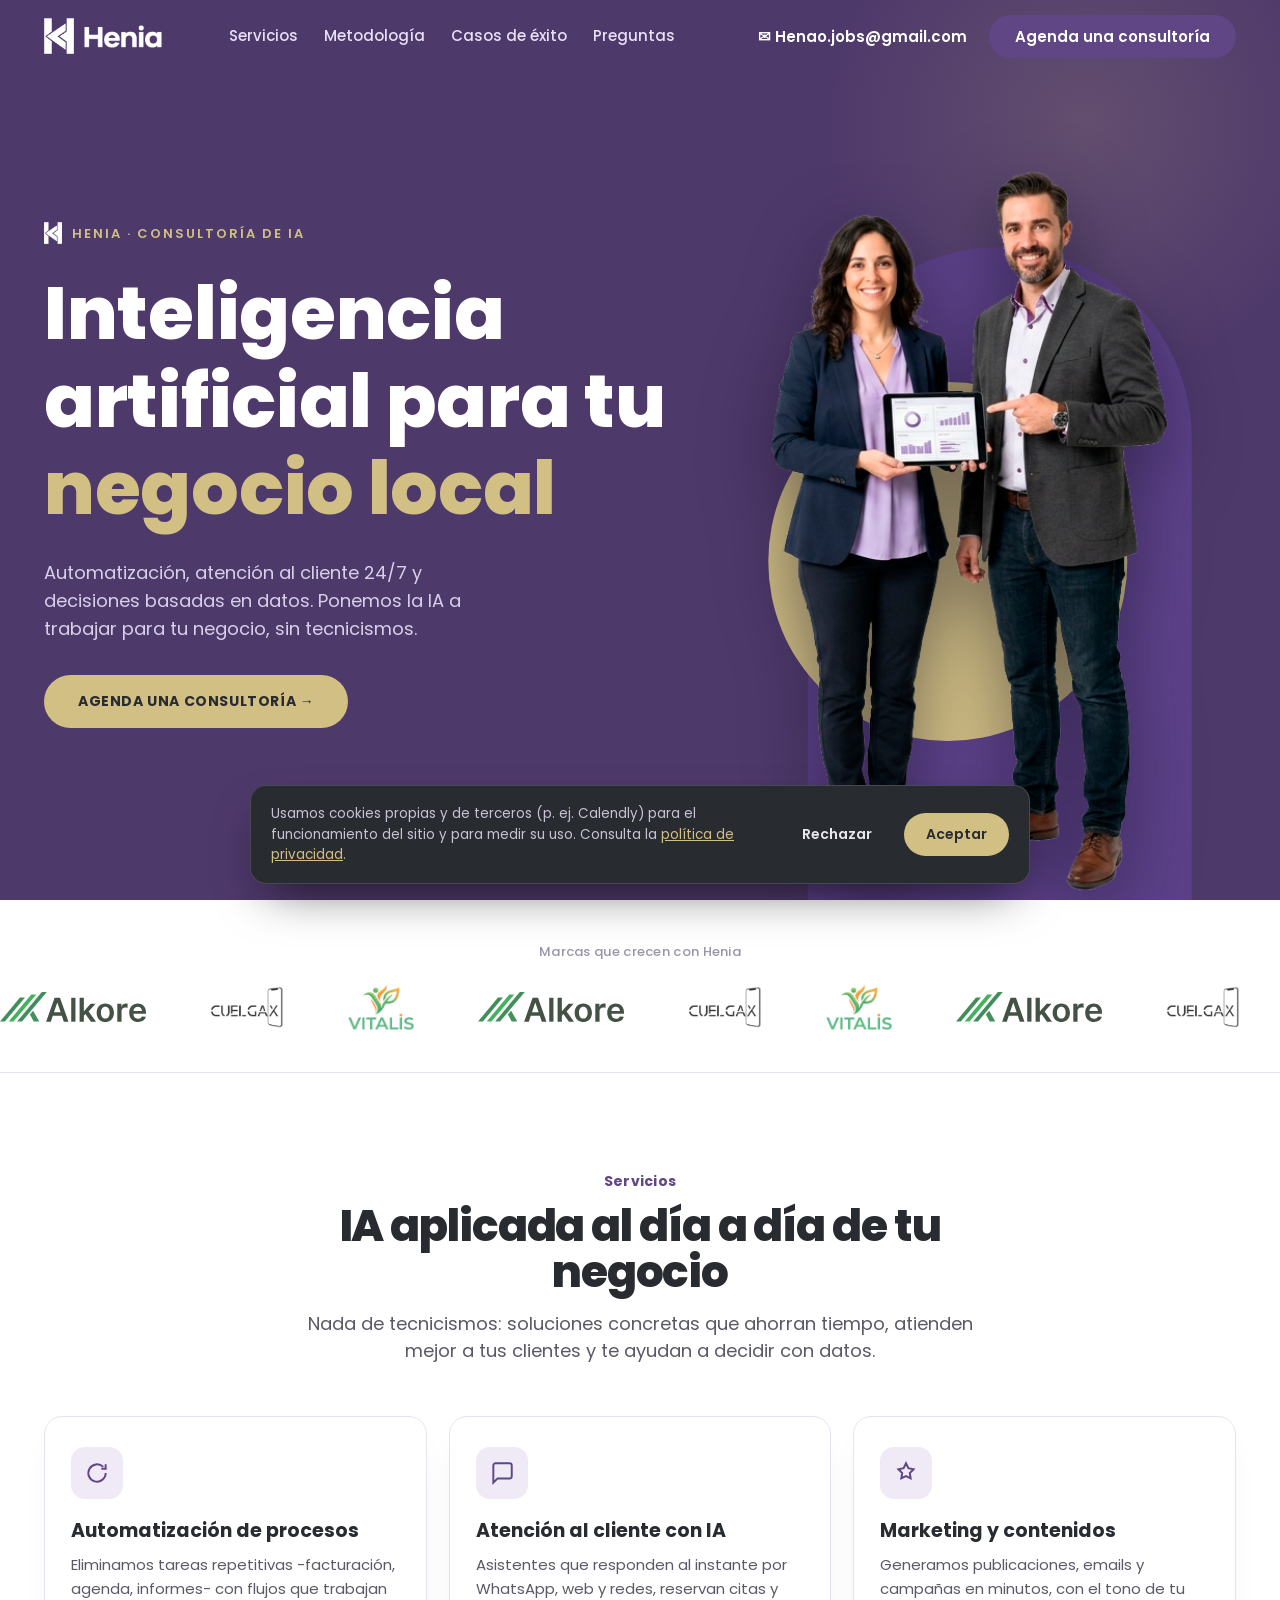
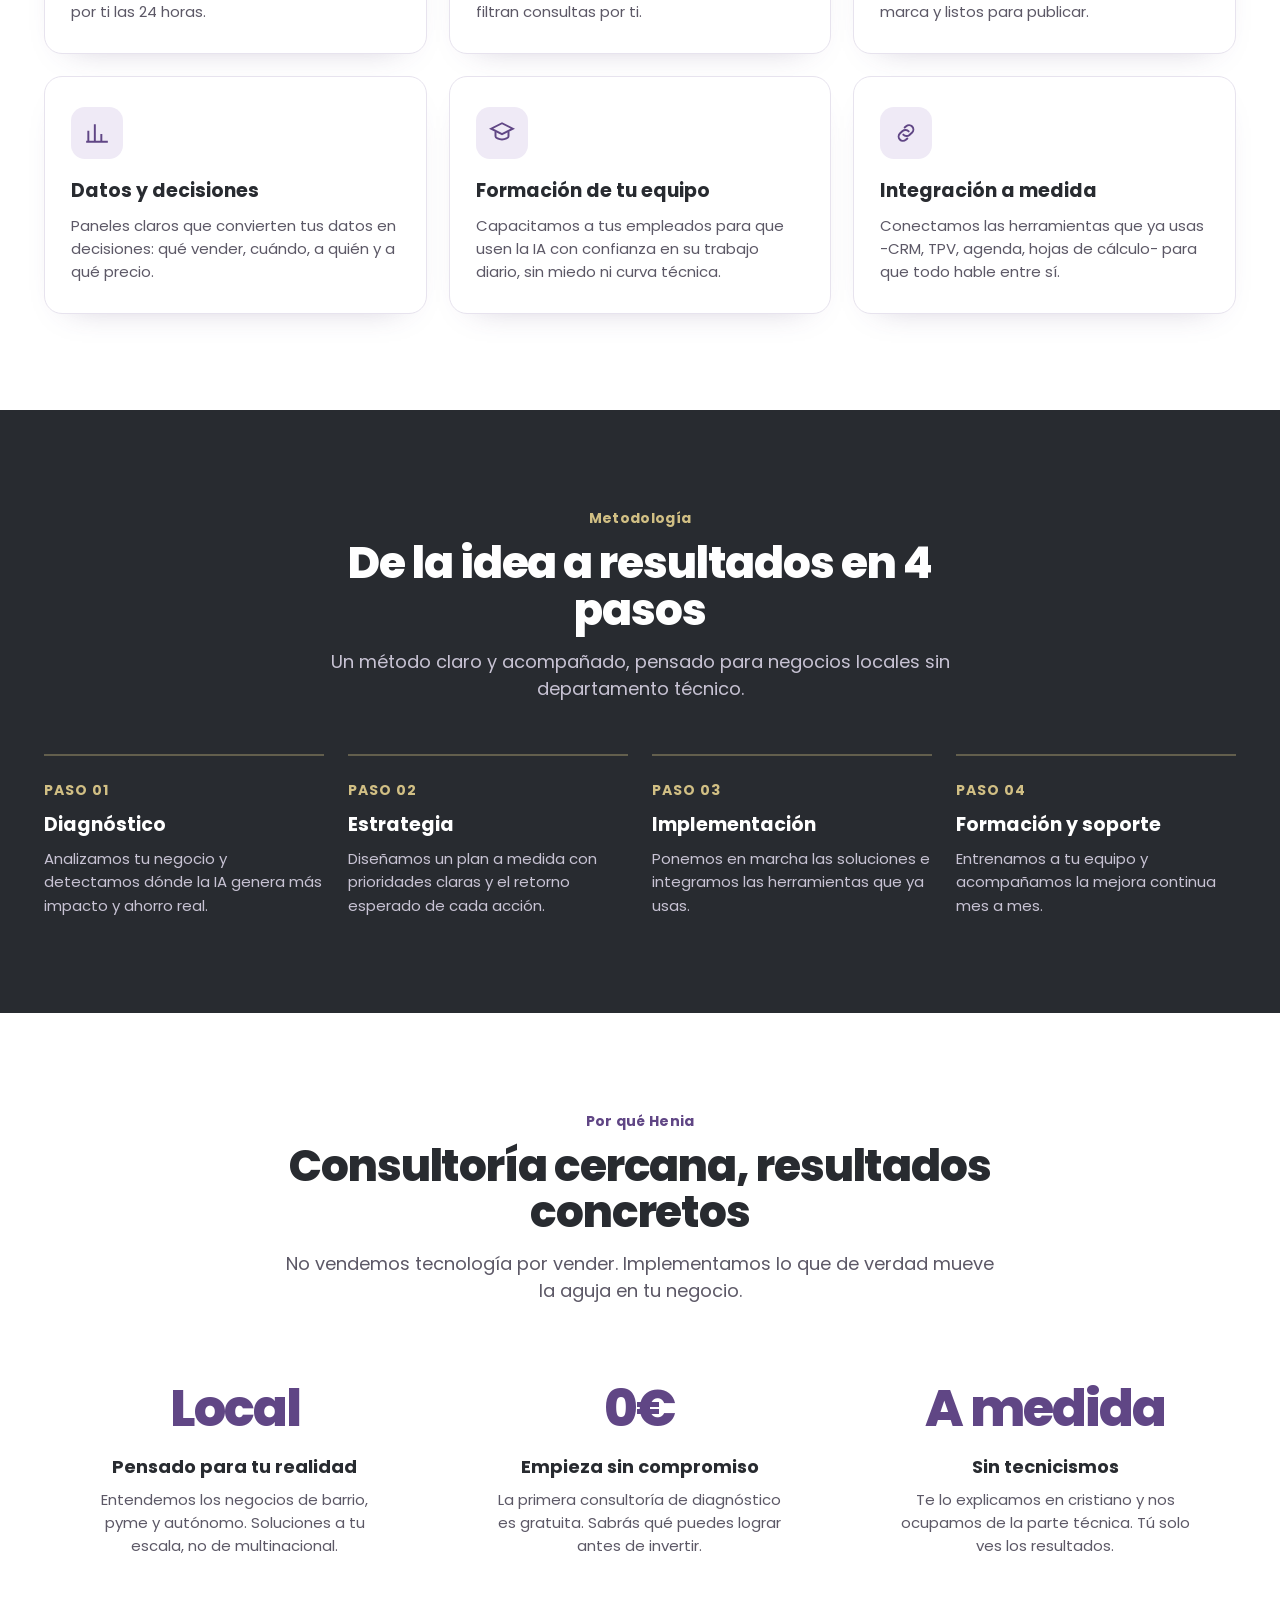
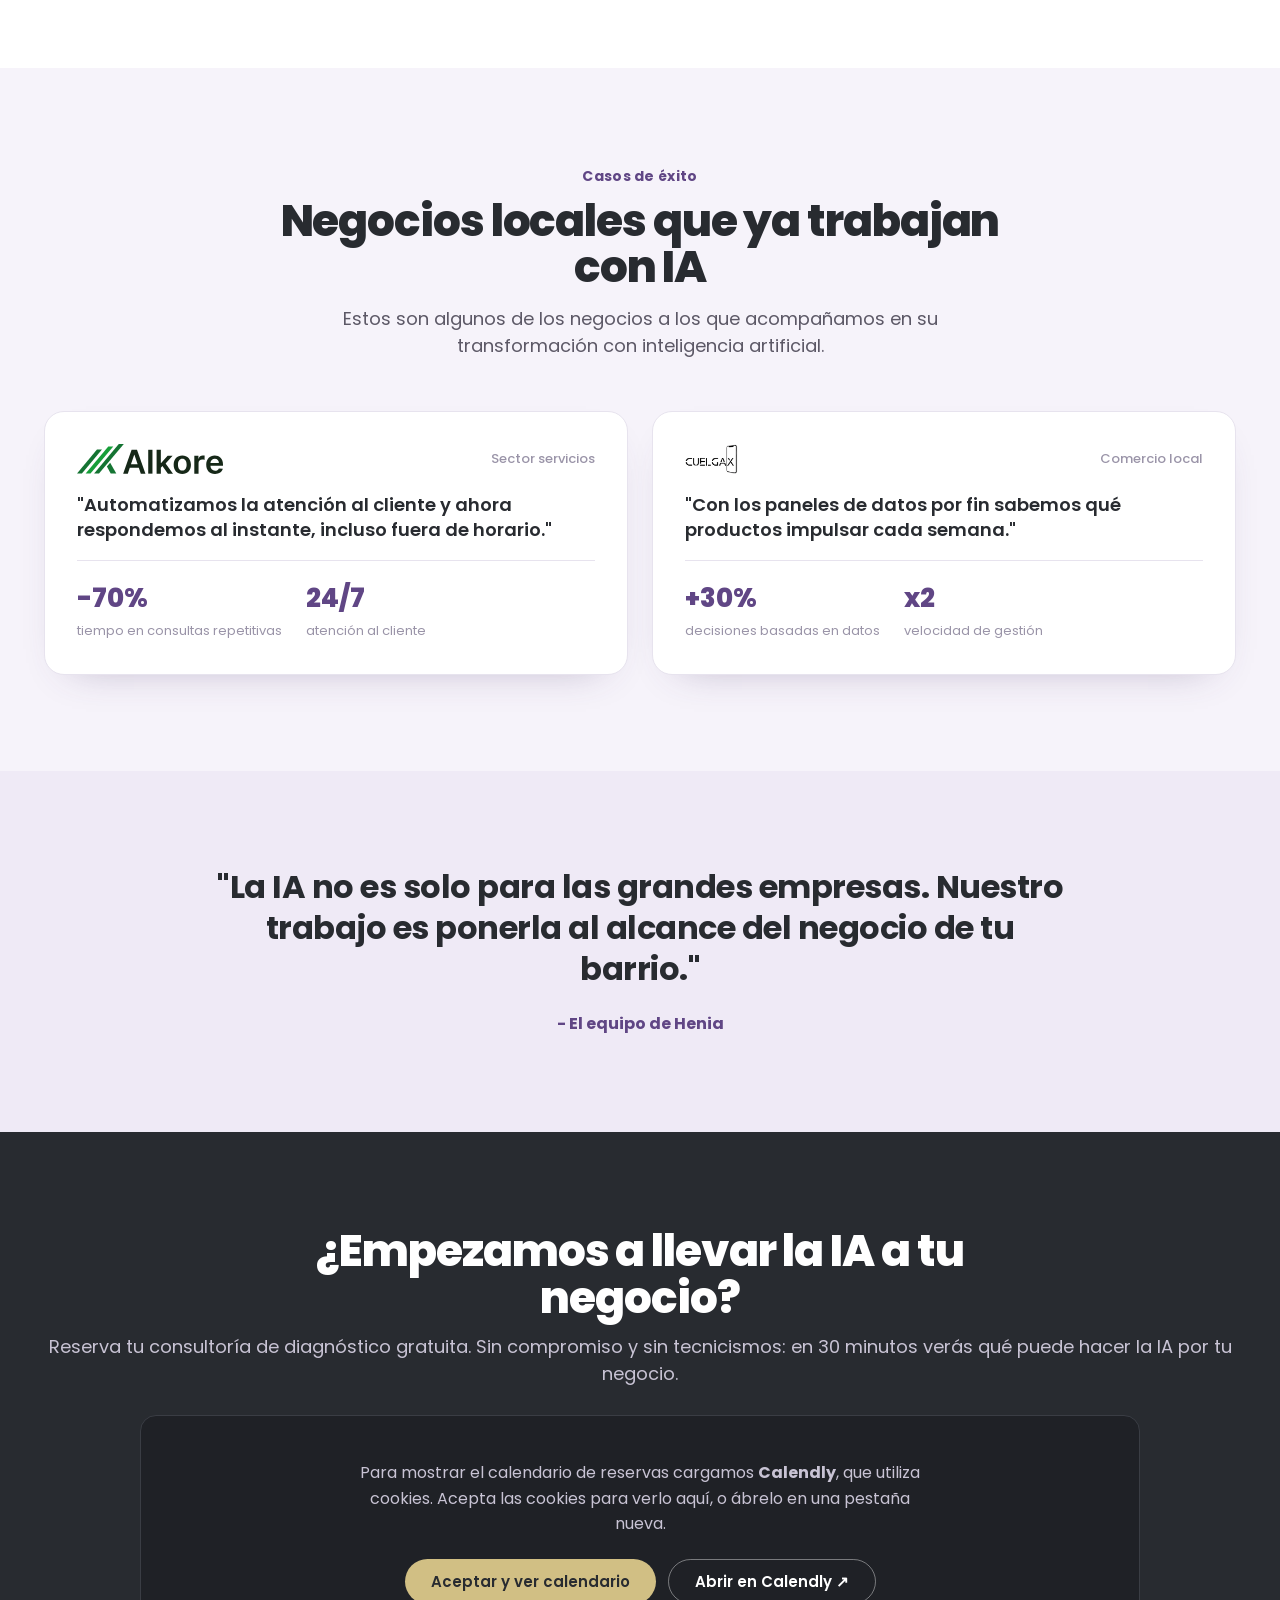
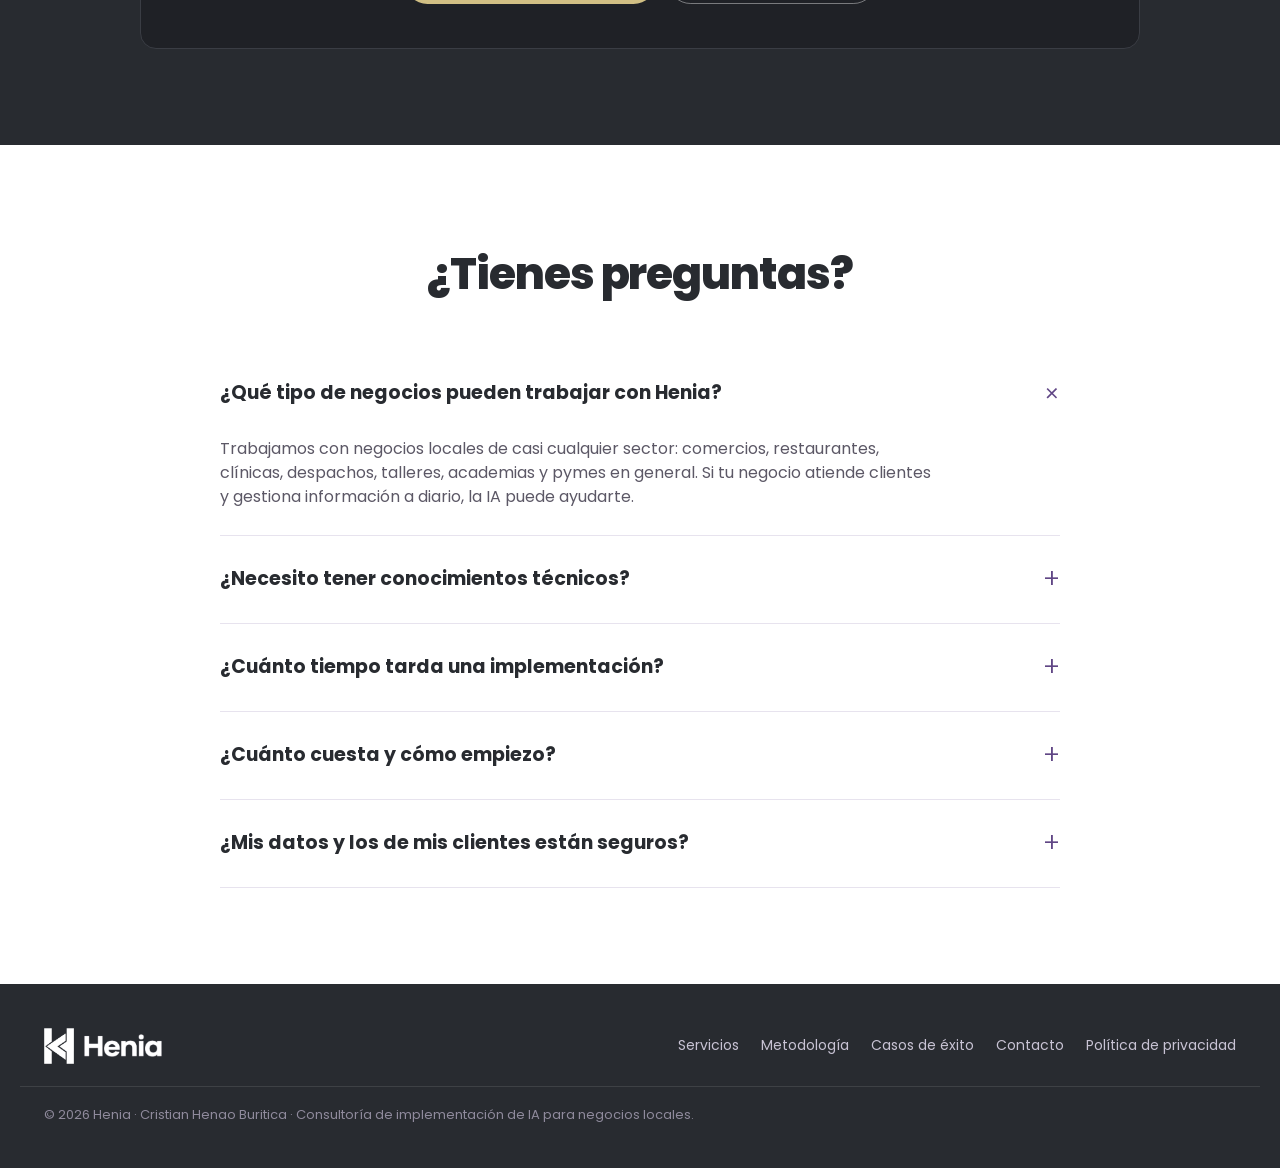
==== index.html @ cb76f0d1 "Landing de Henia: consultoría de implementación de IA para negocios locales - Hero estilo agencia co" ====
<!DOCTYPE html>
<html lang="es">
<head>
<meta charset="UTF-8" />
<meta name="viewport" content="width=device-width, initial-scale=1.0" />
<title>Consultoría de IA para negocios locales | Henia</title>
<meta name="description" content="Henia implementa inteligencia artificial en negocios locales: automatización, atención al cliente 24/7 y decisiones basadas en datos. Primera consultoría gratis." />
<meta name="robots" content="index, follow" />
<meta name="theme-color" content="#4E396B" />
<!-- IMPORTANTE: sustituye https://www.henia.es por tu dominio real -->
<link rel="canonical" href="https://www.henia.es/" />
<link rel="icon" type="image/png" href="assets/favicon.png" />
<link rel="apple-touch-icon" href="assets/apple-touch-icon.png" />
<!-- Open Graph -->
<meta property="og:type" content="website" />
<meta property="og:site_name" content="Henia" />
<meta property="og:locale" content="es_ES" />
<meta property="og:title" content="Consultoría de IA para negocios locales | Henia" />
<meta property="og:description" content="Implementamos inteligencia artificial en negocios locales: automatización, atención al cliente 24/7 y decisiones basadas en datos. Primera consultoría gratis." />
<meta property="og:url" content="https://www.henia.es/" />
<meta property="og:image" content="https://www.henia.es/assets/og-image.jpg" />
<meta property="og:image:width" content="1200" />
<meta property="og:image:height" content="630" />
<!-- Twitter -->
<meta name="twitter:card" content="summary_large_image" />
<meta name="twitter:title" content="Consultoría de IA para negocios locales | Henia" />
<meta name="twitter:description" content="Implementamos IA en negocios locales: automatización, atención 24/7 y datos. Primera consultoría gratis." />
<meta name="twitter:image" content="https://www.henia.es/assets/og-image.jpg" />
<script type="application/ld+json">
{
  "@context": "https://schema.org",
  "@graph": [
    {
      "@type": "ProfessionalService",
      "name": "Henia",
      "description": "Consultoría de implementación de inteligencia artificial para negocios locales: automatización de procesos, atención al cliente con IA, marketing y decisiones basadas en datos.",
      "url": "https://www.henia.es/",
      "logo": "https://www.henia.es/assets/logo/isotipo-color.png",
      "image": "https://www.henia.es/assets/hero/hero-negocio.jpg",
      "areaServed": "ES",
      "email": "Henao.jobs@gmail.com",
      "address": {"@type": "PostalAddress", "postalCode": "45210", "addressCountry": "ES"},
      "priceRange": "€€",
      "serviceType": ["Consultoría de inteligencia artificial", "Automatización de procesos", "Atención al cliente con IA", "Análisis de datos"]
    },
    {
      "@type": "FAQPage",
      "mainEntity": [
        {"@type":"Question","name":"¿Qué tipo de negocios pueden trabajar con Henia?","acceptedAnswer":{"@type":"Answer","text":"Trabajamos con negocios locales de casi cualquier sector: comercios, restaurantes, clínicas, despachos, talleres, academias y pymes en general. Si tu negocio atiende clientes y gestiona información a diario, la IA puede ayudarte."}},
        {"@type":"Question","name":"¿Necesito tener conocimientos técnicos?","acceptedAnswer":{"@type":"Answer","text":"No. Nosotros nos encargamos de toda la parte técnica y te lo explicamos en un lenguaje sencillo. Tú solo tienes que conocer tu negocio; de la tecnología nos ocupamos nosotros."}},
        {"@type":"Question","name":"¿Cuánto tiempo tarda una implementación?","acceptedAnswer":{"@type":"Answer","text":"Depende del alcance, pero la mayoría de proyectos empiezan a dar resultados en pocas semanas. Tras el diagnóstico te damos un plan con plazos y prioridades claras."}},
        {"@type":"Question","name":"¿Cuánto cuesta y cómo empiezo?","acceptedAnswer":{"@type":"Answer","text":"La primera consultoría de diagnóstico es gratuita y sin compromiso. A partir de ahí diseñamos una propuesta a medida según lo que tu negocio necesite."}},
        {"@type":"Question","name":"¿Mis datos y los de mis clientes están seguros?","acceptedAnswer":{"@type":"Answer","text":"Sí. Trabajamos con herramientas que cumplen la normativa de protección de datos (RGPD) y aplicamos buenas prácticas de seguridad en cada implementación."}}
      ]
    }
  ]
}
</script>
<link rel="preload" as="image" href="assets/hero/equipo.png" fetchpriority="high" />
<link rel="preconnect" href="https://fonts.googleapis.com">
<link rel="preconnect" href="https://fonts.gstatic.com" crossorigin>
<link href="https://fonts.googleapis.com/css2?family=Poppins:wght@400;500;600;700;800&display=swap" rel="stylesheet">
<link href="https://assets.calendly.com/assets/external/widget.css" rel="stylesheet">
<style>
  :root{
    --gold:#D1BF84;
    --gold-soft:#f5efdd;
    --charcoal:#282B30;
    --purple:#604685;
    --purple-light:#694D91;
    --purple-dark:#4E396B;
    --purple-soft:#efeaf6;
    --lavender:#f6f3fa;
    --ink:#282B30;
    --muted:#5c5866;
    --line:#e7e3ee;
    --bg:#ffffff;
    --font:'Poppins',-apple-system,BlinkMacSystemFont,"Segoe UI",Roboto,Arial,sans-serif;
  }
  *{box-sizing:border-box;margin:0;padding:0}
  html{scroll-behavior:smooth}
  body{font-family:var(--font);color:var(--ink);background:var(--bg);line-height:1.5;-webkit-font-smoothing:antialiased;overflow-x:hidden}
  a{color:inherit;text-decoration:none}
  img{max-width:100%;display:block}
  .wrap{max-width:1240px;margin:0 auto;padding:0 24px}
  .btn{display:inline-flex;align-items:center;justify-content:center;gap:8px;border:none;border-radius:999px;font-weight:600;font-size:15px;cursor:pointer;transition:.18s ease;font-family:inherit;line-height:1}
  .btn-primary{background:var(--purple);color:#fff;padding:14px 26px}
  .btn-primary:hover{background:var(--purple-dark)}
  .btn-gold{background:var(--gold);color:var(--charcoal);padding:14px 26px}
  .btn-gold:hover{filter:brightness(.96)}
  .btn-ghost{background:transparent;color:var(--ink);padding:11px 16px}
  .btn-ghost:hover{background:var(--purple-soft);color:var(--purple)}

  /* Logo (PNG reales) */
  .logo{display:flex;align-items:center}
  .logo-set{display:flex;align-items:center;gap:10px}
  .logo-set .iso{height:36px;width:auto;display:block}
  .logo-set .wm{height:23px;width:auto;display:block}
  .logo-color{display:none}
  .logo-white{display:flex}

  /* Header (transparente sobre el hero oscuro, sólido al hacer scroll) */
  header{position:fixed;top:0;left:0;right:0;z-index:50;transition:background .25s ease,border-color .25s ease;background:transparent;border-bottom:1px solid transparent}
  .nav{display:flex;align-items:center;justify-content:space-between;height:72px}
  .nav-links{display:flex;align-items:center;gap:26px;font-size:15px;font-weight:500}
  header .nav-links a{color:#e9dff7}
  header .nav-links a:hover{color:#fff}
  header .btn-ghost{color:#fff}
  header .btn-ghost:hover{background:rgba(255,255,255,.14);color:#fff}
  header.scrolled{background:rgba(255,255,255,.95);backdrop-filter:saturate(180%) blur(10px);border-bottom:1px solid var(--line)}
  header.scrolled .logo-white{display:none}
  header.scrolled .logo-color{display:flex}
  header.scrolled .nav-links a{color:var(--ink)}
  header.scrolled .nav-links a:hover{color:var(--purple)}
  header.scrolled .btn-ghost{color:var(--ink)}
  header.scrolled .btn-ghost:hover{background:var(--purple-soft);color:var(--purple)}
  .nav-right{display:flex;align-items:center;gap:6px}
  .menu-btn{display:none;background:none;border:none;cursor:pointer;font-size:26px;color:#fff;line-height:1}
  header.scrolled .menu-btn{color:var(--purple)}
  .mobile-menu{display:none;position:absolute;top:100%;left:0;right:0;background:#fff;flex-direction:column;padding:8px 24px 18px;box-shadow:0 26px 44px -26px rgba(40,20,60,.5);border-bottom:1px solid var(--line)}
  .mobile-menu a{padding:15px 2px;color:var(--ink);font-weight:600;font-size:16px;border-bottom:1px solid var(--line)}
  .mobile-menu a.cta{margin-top:14px;background:var(--purple);color:#fff;text-align:center;border-radius:999px;padding:15px;border:none}
  @media(max-width:960px){
    .nav-links{display:none}
    .menu-btn{display:block}
    .nav-right .btn-primary,.contact-email{display:none}
    header.nav-open{background:#fff;border-bottom:1px solid var(--line)}
    header.nav-open .logo-white{display:none}
    header.nav-open .logo-color{display:flex}
    header.nav-open .menu-btn{color:var(--purple)}
    header.nav-open .mobile-menu{display:flex}
  }

  /* Hero estilo agencia (personas recortadas + formas) */
  .hero{position:relative;background:#4E396B;color:#fff;overflow:hidden;min-height:100vh;display:flex;align-items:stretch;padding:104px 0 0}
  .hero::before{content:"";position:absolute;top:-15%;right:-5%;width:520px;height:520px;background:radial-gradient(circle,rgba(209,191,132,.16),transparent 70%);z-index:0}
  .hero-grid{display:grid;grid-template-columns:minmax(0,1.08fr) minmax(0,.92fr);gap:32px;align-items:stretch;width:100%;min-width:0;position:relative;z-index:2}
  .hero-left{display:flex;flex-direction:column;justify-content:center;padding:10px 0 64px;min-width:0}
  .hero-eyebrow{display:inline-flex;align-items:center;gap:10px;color:var(--gold);font-weight:600;font-size:13px;letter-spacing:2px;text-transform:uppercase;margin-bottom:26px}
  .hero-eyebrow img{height:22px;width:auto;flex:none}
  h1{font-size:clamp(42px,5.8vw,82px);line-height:1.18;letter-spacing:-.3px;font-weight:800;color:#fff;margin:0 0 26px}
  h1 .hl{color:var(--gold)}
  .hero-left p{color:#d8cfe8;font-size:18px;line-height:1.55;max-width:450px;margin-bottom:32px}
  .btn-pill{display:inline-flex;align-items:center;gap:9px;background:var(--gold);color:var(--charcoal);border:none;border-radius:999px;padding:16px 34px;font-weight:700;font-size:14px;letter-spacing:.6px;text-transform:uppercase;cursor:pointer;font-family:inherit;transition:.18s;align-self:flex-start}
  .btn-pill:hover{filter:brightness(.96);transform:translateY(-2px)}
  /* zona visual derecha */
  .hero-visual{position:relative;display:flex;align-items:flex-end;justify-content:center;min-height:560px}
  .hero-shape{position:absolute;z-index:1}
  .shape-arch{width:min(30vw,420px);height:82%;background:#5c4189;border-radius:9999px 9999px 0 0;bottom:0;left:50%;transform:translateX(-42%)}
  .shape-blob{width:min(28vw,400px);aspect-ratio:1;background:var(--gold);border-radius:50%;bottom:20%;left:50%;transform:translateX(-56%)}
  .hero-people{position:relative;z-index:2;height:min(82vh,760px);width:auto;max-width:100%;object-fit:contain;filter:drop-shadow(0 22px 34px rgba(20,14,32,.5))}
  @media(max-width:960px){
    .hero{display:block;min-height:auto;padding:96px 0 0;text-align:left}
    .hero-grid{display:block;width:100%;gap:8px}
    .hero-left,.hero-visual{width:100%}
    .hero-left{padding:16px 0 24px}
    .hero-visual{min-height:0;order:2}
    .shape-arch{height:88%}
    .hero-people{height:auto;width:min(88%,420px)}
    h1{font-size:clamp(30px,7vw,44px);letter-spacing:-.5px;line-height:1.16}
    .hero-left p{font-size:16px}
  }

  /* Logo soup */
  .logos{padding:42px 0;border-bottom:1px solid var(--line);overflow:hidden}
  .logos .cap{text-align:center;color:#9a94a8;font-size:13px;font-weight:500;margin-bottom:22px;letter-spacing:.3px}
  .marquee{display:flex;gap:64px;align-items:center;animation:scroll 30s linear infinite;width:max-content}
  .marquee span{font-weight:800;font-size:22px;color:var(--purple-dark);opacity:.4;letter-spacing:-.5px;white-space:nowrap}
  .marquee img{height:30px;width:auto;display:block;opacity:.8;transition:.2s}
  .marquee img:hover{opacity:1}
  @keyframes scroll{from{transform:translateX(0)}to{transform:translateX(-50%)}}
  @media (prefers-reduced-motion:reduce){.marquee{animation:none}*{scroll-behavior:auto}}

  /* Sections */
  section.block{padding:96px 0}
  .kicker{color:var(--purple);font-weight:700;font-size:14px;letter-spacing:.3px}
  .dark .kicker{color:var(--gold)}
  h2{font-size:clamp(30px,3.6vw,44px);line-height:1.06;letter-spacing:-1.1px;font-weight:800;margin:10px 0 14px;color:var(--charcoal)}
  .dark h2{color:#fff}
  .lead2{font-size:18px;color:var(--muted)}
  .dark .lead2{color:#c8c3d4}
  .center{text-align:center;max-width:720px;margin:0 auto 52px}

  .themes{display:grid;grid-template-columns:repeat(3,1fr);gap:22px}
  .theme{border-radius:16px;overflow:hidden;border:1px solid var(--line);background:#fff;box-shadow:0 14px 34px -22px rgba(78,57,107,.35)}
  .theme .top{height:220px}
  .theme:nth-child(1) .top{background:linear-gradient(150deg,var(--gold),#b89b52)}
  .theme:nth-child(2) .top{background:linear-gradient(150deg,var(--purple-light),var(--purple-dark))}
  .theme:nth-child(3) .top{background:linear-gradient(150deg,#8f78b8,var(--purple))}
  .theme .cap{padding:16px 18px;font-weight:700}
  .theme .cap small{display:block;color:#9a94a8;font-weight:500;margin-top:2px}

  .dark{background:var(--charcoal);color:#fff}
  .split{display:grid;grid-template-columns:1fr 1fr;gap:60px;align-items:center}
  .big-num{font-size:clamp(48px,6vw,72px);font-weight:800;letter-spacing:-2px;margin-top:20px;color:var(--gold)}
  .dark .credit-pill{background:rgba(209,191,132,.15);color:var(--gold);font-size:14px;padding:7px 14px}

  .chat{background:#1f2126;border:1px solid #3a3d44;border-radius:22px;padding:22px;max-width:430px;color:#e8e6ee}
  .chat .head{display:flex;align-items:center;gap:10px;margin-bottom:16px;color:#a9a4b4;font-size:13px}
  .chat .dot{width:8px;height:8px;border-radius:50%;background:var(--gold)}
  .chat .msg{border-radius:16px;padding:13px 16px;font-size:15px;margin-bottom:10px;max-width:88%}
  .chat .bot{background:#2b2e35}
  .chat .me{background:var(--purple);color:#fff;margin-left:auto}
  .link-arrow{font-weight:700;display:inline-flex;gap:6px;align-items:center;margin-top:20px;color:var(--purple)}

  .pay-chips{display:flex;flex-wrap:wrap;gap:14px;margin-top:12px;align-items:center}
  .chip{background:#fff;border:1px solid var(--line);border-radius:12px;padding:14px 22px;font-weight:800;font-size:16px;color:var(--purple-dark);box-shadow:0 8px 20px -14px rgba(78,57,107,.3)}

  .quote{background:var(--purple-soft);text-align:center}
  .quote blockquote{font-size:clamp(22px,3vw,32px);font-weight:700;letter-spacing:-.5px;max-width:860px;margin:0 auto 22px;line-height:1.28;color:var(--charcoal)}
  .quote cite{font-style:normal;color:var(--purple);font-weight:700}

  .cta{background:var(--charcoal);color:#fff;text-align:center}
  .cta h2{max-width:820px;margin:0 auto 12px;color:#fff}
  .cta p{color:#c8c3d4;font-size:18px;margin-bottom:28px}
  .cta .form{margin:0 auto}
  .cta .consent{margin:14px auto 0;color:#a9a4b4;justify-content:center;text-align:left;max-width:420px}

  .faq{max-width:840px;margin:0 auto}
  .faq details{border-bottom:1px solid var(--line)}
  .faq summary{cursor:pointer;list-style:none;display:flex;justify-content:space-between;align-items:center;gap:20px;padding:24px 0;font-size:19px;font-weight:700;color:var(--charcoal)}
  .faq summary::-webkit-details-marker{display:none}
  .faq summary .ico{font-size:26px;color:var(--purple);font-weight:300;transition:.2s;flex:none}
  .faq details[open] summary .ico{transform:rotate(45deg)}
  .faq .ans{padding:0 0 26px;color:var(--muted);font-size:16px;max-width:720px}
  .faq .ans ul{margin:10px 0 0 20px}
  .faq .ans li{margin-bottom:6px}

  /* Servicios */
  .svc-grid{display:grid;grid-template-columns:repeat(3,1fr);gap:22px}
  .svc-card{background:#fff;border:1px solid var(--line);border-radius:18px;padding:30px 26px;transition:.2s;box-shadow:0 14px 34px -26px rgba(78,57,107,.4)}
  .svc-card:hover{transform:translateY(-4px);box-shadow:0 22px 44px -24px rgba(78,57,107,.5);border-color:#d8cfe8}
  .svc-ico{width:52px;height:52px;border-radius:14px;background:var(--purple-soft);display:flex;align-items:center;justify-content:center;margin-bottom:18px}
  .svc-ico svg{width:26px;height:26px;stroke:var(--purple);fill:none;stroke-width:1.8}
  .svc-card h3{font-size:19px;font-weight:700;color:var(--charcoal);margin-bottom:8px}
  .svc-card p{color:var(--muted);font-size:15px;line-height:1.55}

  /* Metodología (pasos) */
  .steps{display:grid;grid-template-columns:repeat(4,1fr);gap:24px;counter-reset:step}
  .step{position:relative;padding-top:24px;border-top:2px solid rgba(209,191,132,.35)}
  .step-num{font-size:14px;font-weight:700;color:var(--gold);letter-spacing:1px}
  .step h3{font-size:19px;font-weight:700;color:#fff;margin:10px 0 8px}
  .step p{color:#c8c3d4;font-size:15px;line-height:1.55}

  /* Pilares (por qué Henia) */
  .pillars{display:grid;grid-template-columns:repeat(3,1fr);gap:24px}
  .pillar{text-align:center;padding:14px}
  .pillar .num{font-size:clamp(38px,4vw,54px);font-weight:800;color:var(--purple);letter-spacing:-2px}
  .pillar h3{font-size:18px;font-weight:700;margin:6px 0 8px;color:var(--charcoal)}
  .pillar p{color:var(--muted);font-size:15px;line-height:1.55;max-width:300px;margin:0 auto}

  /* Casos de éxito */
  .cases{display:grid;grid-template-columns:1fr 1fr;gap:24px}
  .case-card{background:#fff;border:1px solid var(--line);border-radius:20px;padding:32px;box-shadow:0 16px 40px -28px rgba(78,57,107,.45)}
  .case-card .top{display:flex;align-items:center;justify-content:space-between;margin-bottom:18px;gap:16px}
  .case-card .top img{height:30px;width:auto}
  .case-card .top .sector{font-size:13px;color:#9a94a8;font-weight:500}
  .case-card blockquote{font-size:18px;font-weight:600;color:var(--charcoal);line-height:1.4;margin-bottom:18px}
  .case-card .result{display:flex;gap:24px;flex-wrap:wrap;border-top:1px solid var(--line);padding-top:18px}
  .case-card .result b{display:block;font-size:26px;font-weight:800;color:var(--purple)}
  .case-card .result span{font-size:13px;color:#9a94a8}
  .case-name{font-weight:800;font-size:22px;color:var(--purple-dark)}

  footer{background:var(--charcoal);color:#c8c3d4;padding:44px 0}
  .foot{display:flex;justify-content:space-between;align-items:center;flex-wrap:wrap;gap:18px}
  .foot-links{display:flex;gap:22px;flex-wrap:wrap;font-size:14px}
  .foot-links a:hover{color:var(--gold)}
  .foot-copy{max-width:1240px;margin:22px auto 0;padding:18px 24px 0;border-top:1px solid rgba(255,255,255,.1);font-size:13px;color:#8f8a9c}

  /* Fallback del calendario (sin consentimiento) */
  .cal-fallback{max-width:1000px;margin:8px auto 0;background:#1f2126;border:1px solid #3a3d44;border-radius:16px;padding:44px 28px;text-align:center;color:#c8c3d4}
  .cal-fallback p{font-size:16px;line-height:1.6;max-width:560px;margin:0 auto 22px}
  .cal-fallback-actions{display:flex;gap:12px;justify-content:center;flex-wrap:wrap}
  .btn-outline-dark{border:1px solid rgba(255,255,255,.4);color:#fff;background:transparent;border-radius:999px;padding:14px 26px;font-weight:600;font-size:15px;font-family:inherit;cursor:pointer;transition:.18s}
  .btn-outline-dark:hover{background:rgba(255,255,255,.1)}

  /* Banner de cookies */
  .cookie-bar{position:fixed;bottom:16px;left:16px;right:16px;max-width:780px;margin:0 auto;background:#282B30;color:#e8e6ee;border:1px solid rgba(255,255,255,.14);border-radius:16px;padding:18px 20px;z-index:200;display:flex;gap:18px;align-items:center;flex-wrap:wrap;box-shadow:0 22px 50px -18px rgba(0,0,0,.65)}
  .cookie-bar[hidden]{display:none}
  .cookie-bar p{font-size:13.5px;line-height:1.5;flex:1;min-width:220px;color:#c8c3d4;margin:0}
  .cookie-bar a{color:var(--gold);text-decoration:underline}
  .cookie-bar .actions{display:flex;gap:10px;flex-wrap:wrap}
  .cookie-bar button{border-radius:999px;padding:11px 22px;font-weight:600;font-size:14px;cursor:pointer;font-family:inherit;border:none}
  .ck-accept{background:var(--gold);color:var(--charcoal)}
  .ck-reject{background:transparent;color:#e8e6ee;border:1px solid rgba(255,255,255,.35)}

  @media(max-width:960px){
    .split{grid-template-columns:minmax(0,1fr);gap:36px}
    .themes,.svc-grid,.steps,.pillars,.cases{grid-template-columns:minmax(0,1fr)}
    section.block{padding:64px 0}
  }
  @media(min-width:600px) and (max-width:960px){
    .svc-grid{grid-template-columns:1fr 1fr}
    .steps{grid-template-columns:1fr 1fr}
  }
</style>
</head>
<body>

<!-- Header -->
<header>
  <div class="wrap nav">
    <a href="#top" class="logo" aria-label="Henia">
      <span class="logo-set logo-white">
        <img class="iso" src="assets/logo/isotipo-white.png" alt="" />
        <img class="wm" src="assets/logo/titulo-white.png" alt="Henia" />
      </span>
      <span class="logo-set logo-color">
        <img class="iso" src="assets/logo/isotipo-color.png" alt="" />
        <img class="wm" src="assets/logo/titulo-color.png" alt="Henia" />
      </span>
    </a>
    <nav class="nav-links">
      <a href="#servicios">Servicios</a>
      <a href="#metodologia">Metodología</a>
      <a href="#casos">Casos de éxito</a>
      <a href="#faq">Preguntas</a>
    </nav>
    <div class="nav-right">
      <a href="mailto:Henao.jobs@gmail.com" class="btn btn-ghost contact-email">✉ Henao.jobs@gmail.com</a>
      <a href="#contacto" class="btn btn-primary">Agenda una consultoría</a>
      <button class="menu-btn" aria-label="Menú" aria-expanded="false">☰</button>
    </div>
  </div>
  <div class="mobile-menu">
    <a href="#servicios">Servicios</a>
    <a href="#metodologia">Metodología</a>
    <a href="#casos">Casos de éxito</a>
    <a href="#faq">Preguntas</a>
    <a href="mailto:Henao.jobs@gmail.com">✉ Henao.jobs@gmail.com</a>
    <a href="#contacto" class="cta">Agenda una consultoría</a>
  </div>
</header>

<main>

<!-- Hero -->
<section class="hero" id="top">
  <div class="wrap hero-grid">
    <div class="hero-left">
      <span class="hero-eyebrow">
        <img src="assets/logo/isotipo-white.png" alt="" />
        Henia · Consultoría de IA
      </span>
      <h1>Inteligencia artificial para tu <span class="hl">negocio local</span></h1>
      <p>Automatización, atención al cliente 24/7 y decisiones basadas en datos. Ponemos la IA a trabajar para tu negocio, sin tecnicismos.</p>
      <a href="#contacto" class="btn-pill">Agenda una consultoría &rarr;</a>
    </div>
    <div class="hero-visual">
      <div class="hero-shape shape-arch"></div>
      <div class="hero-shape shape-blob"></div>
      <img class="hero-people" src="assets/hero/equipo.png" alt="Equipo de consultores de Henia mostrando un panel de datos con IA" width="401" height="712" fetchpriority="high" decoding="async" />
    </div>
  </div>
</section>

<!-- Logo soup -->
<div class="logos">
  <div class="wrap"><p class="cap">Marcas que crecen con Henia</p></div>
  <div class="marquee" id="marquee">
    <img src="assets/clients/alkore.svg" alt="Alkore" /><img src="assets/clients/cuelgax.png" alt="Cuelgax" style="height:42px" /><img src="assets/clients/vitalis.png" alt="Vitalis" style="height:46px" /><img src="assets/clients/alkore.svg" alt="Alkore" /><img src="assets/clients/cuelgax.png" alt="Cuelgax" style="height:42px" /><img src="assets/clients/vitalis.png" alt="Vitalis" style="height:46px" /><img src="assets/clients/alkore.svg" alt="Alkore" /><img src="assets/clients/cuelgax.png" alt="Cuelgax" style="height:42px" /><img src="assets/clients/vitalis.png" alt="Vitalis" style="height:46px" />
  </div>
</div>

<!-- Servicios -->
<section class="block" id="servicios">
  <div class="wrap">
    <div class="center">
      <span class="kicker">Servicios</span>
      <h2>IA aplicada al día a día de tu negocio</h2>
      <p class="lead2">Nada de tecnicismos: soluciones concretas que ahorran tiempo, atienden mejor a tus clientes y te ayudan a decidir con datos.</p>
    </div>
    <div class="svc-grid">
      <div class="svc-card">
        <div class="svc-ico"><svg viewBox="0 0 24 24" aria-hidden="true"><path d="M20 12a8 8 0 1 1-2.3-5.6"/><path d="M20 4v4h-4"/></svg></div>
        <h3>Automatización de procesos</h3>
        <p>Eliminamos tareas repetitivas -facturación, agenda, informes- con flujos que trabajan por ti las 24 horas.</p>
      </div>
      <div class="svc-card">
        <div class="svc-ico"><svg viewBox="0 0 24 24" aria-hidden="true"><path d="M21 15a2 2 0 0 1-2 2H8l-4 4V5a2 2 0 0 1 2-2h13a2 2 0 0 1 2 2z"/></svg></div>
        <h3>Atención al cliente con IA</h3>
        <p>Asistentes que responden al instante por WhatsApp, web y redes, reservan citas y filtran consultas por ti.</p>
      </div>
      <div class="svc-card">
        <div class="svc-ico"><svg viewBox="0 0 24 24" aria-hidden="true"><path d="M12 3l2.2 4.6L19 8.6l-3.5 3.4.8 4.9L12 14.9 7.7 16.9l.8-4.9L5 8.6l4.8-1z"/></svg></div>
        <h3>Marketing y contenidos</h3>
        <p>Generamos publicaciones, emails y campañas en minutos, con el tono de tu marca y listos para publicar.</p>
      </div>
      <div class="svc-card">
        <div class="svc-ico"><svg viewBox="0 0 24 24" aria-hidden="true"><path d="M4 20V10M10 20V4M16 20v-7M22 20H2"/></svg></div>
        <h3>Datos y decisiones</h3>
        <p>Paneles claros que convierten tus datos en decisiones: qué vender, cuándo, a quién y a qué precio.</p>
      </div>
      <div class="svc-card">
        <div class="svc-ico"><svg viewBox="0 0 24 24" aria-hidden="true"><path d="M12 3 2 8l10 5 10-5-10-5z"/><path d="M6 10.5V15c0 1.5 3 3 6 3s6-1.5 6-3v-4.5"/></svg></div>
        <h3>Formación de tu equipo</h3>
        <p>Capacitamos a tus empleados para que usen la IA con confianza en su trabajo diario, sin miedo ni curva técnica.</p>
      </div>
      <div class="svc-card">
        <div class="svc-ico"><svg viewBox="0 0 24 24" stroke-linecap="round" stroke-linejoin="round" aria-hidden="true"><path d="M9.5 13.5a4 4 0 0 0 5.66.35l2.5-2.35a4 4 0 0 0-5.5-5.8l-1.4 1.3"/><path d="M14.5 10.5a4 4 0 0 0-5.66-.35l-2.5 2.35a4 4 0 0 0 5.5 5.8l1.4-1.3"/></svg></div>
        <h3>Integración a medida</h3>
        <p>Conectamos las herramientas que ya usas -CRM, TPV, agenda, hojas de cálculo- para que todo hable entre sí.</p>
      </div>
    </div>
  </div>
</section>

<!-- Metodología -->
<section class="block dark" id="metodologia">
  <div class="wrap">
    <div class="center">
      <span class="kicker">Metodología</span>
      <h2>De la idea a resultados en 4 pasos</h2>
      <p class="lead2">Un método claro y acompañado, pensado para negocios locales sin departamento técnico.</p>
    </div>
    <div class="steps">
      <div class="step">
        <div class="step-num">PASO 01</div>
        <h3>Diagnóstico</h3>
        <p>Analizamos tu negocio y detectamos dónde la IA genera más impacto y ahorro real.</p>
      </div>
      <div class="step">
        <div class="step-num">PASO 02</div>
        <h3>Estrategia</h3>
        <p>Diseñamos un plan a medida con prioridades claras y el retorno esperado de cada acción.</p>
      </div>
      <div class="step">
        <div class="step-num">PASO 03</div>
        <h3>Implementación</h3>
        <p>Ponemos en marcha las soluciones e integramos las herramientas que ya usas.</p>
      </div>
      <div class="step">
        <div class="step-num">PASO 04</div>
        <h3>Formación y soporte</h3>
        <p>Entrenamos a tu equipo y acompañamos la mejora continua mes a mes.</p>
      </div>
    </div>
  </div>
</section>

<!-- Por qué Henia -->
<section class="block">
  <div class="wrap">
    <div class="center">
      <span class="kicker">Por qué Henia</span>
      <h2>Consultoría cercana, resultados concretos</h2>
      <p class="lead2">No vendemos tecnología por vender. Implementamos lo que de verdad mueve la aguja en tu negocio.</p>
    </div>
    <div class="pillars">
      <div class="pillar">
        <div class="num">Local</div>
        <h3>Pensado para tu realidad</h3>
        <p>Entendemos los negocios de barrio, pyme y autónomo. Soluciones a tu escala, no de multinacional.</p>
      </div>
      <div class="pillar">
        <div class="num">0€</div>
        <h3>Empieza sin compromiso</h3>
        <p>La primera consultoría de diagnóstico es gratuita. Sabrás qué puedes lograr antes de invertir.</p>
      </div>
      <div class="pillar">
        <div class="num">A medida</div>
        <h3>Sin tecnicismos</h3>
        <p>Te lo explicamos en cristiano y nos ocupamos de la parte técnica. Tú solo ves los resultados.</p>
      </div>
    </div>
  </div>
</section>

<!-- Casos de éxito -->
<section class="block" style="background:var(--lavender)" id="casos">
  <div class="wrap">
    <div class="center">
      <span class="kicker">Casos de éxito</span>
      <h2>Negocios locales que ya trabajan con IA</h2>
      <p class="lead2">Estos son algunos de los negocios a los que acompañamos en su transformación con inteligencia artificial.</p>
    </div>
    <div class="cases">
      <div class="case-card">
        <div class="top">
          <img src="assets/clients/alkore.svg" alt="Alkore" loading="lazy" />
          <span class="sector">Sector servicios</span>
        </div>
        <blockquote>"Automatizamos la atención al cliente y ahora respondemos al instante, incluso fuera de horario."</blockquote>
        <div class="result">
          <div><b>-70%</b><span>tiempo en consultas repetitivas</span></div>
          <div><b>24/7</b><span>atención al cliente</span></div>
        </div>
      </div>
      <div class="case-card">
        <div class="top">
          <img src="assets/clients/cuelgax.png" alt="Cuelgax" loading="lazy" />
          <span class="sector">Comercio local</span>
        </div>
        <blockquote>"Con los paneles de datos por fin sabemos qué productos impulsar cada semana."</blockquote>
        <div class="result">
          <div><b>+30%</b><span>decisiones basadas en datos</span></div>
          <div><b>x2</b><span>velocidad de gestión</span></div>
        </div>
      </div>
    </div>
  </div>
</section>

<!-- Cita -->
<section class="block quote">
  <div class="wrap">
    <blockquote>"La IA no es solo para las grandes empresas. Nuestro trabajo es ponerla al alcance del negocio de tu barrio."</blockquote>
    <cite>- El equipo de Henia</cite>
  </div>
</section>

<!-- CTA + Calendly -->
<section class="block cta" id="contacto">
  <div class="wrap">
    <h2>¿Empezamos a llevar la IA a tu negocio?</h2>
    <p>Reserva tu consultoría de diagnóstico gratuita. Sin compromiso y sin tecnicismos: en 30 minutos verás qué puede hacer la IA por tu negocio.</p>
    <!-- Calendly: carga diferida (al hacer scroll) y solo con consentimiento de cookies -->
    <div id="cal-mount">
      <div class="calendly-inline-widget" id="cal-widget" style="display:none;min-width:320px;height:700px;max-width:1000px;margin:8px auto 0;border-radius:16px;overflow:hidden;box-shadow:0 24px 60px -30px rgba(0,0,0,.6)"
           data-url="https://calendly.com/henao-jobs/30min?hide_gdpr_banner=1&background_color=1f2126&text_color=ffffff&primary_color=d1bf84"></div>
      <div class="cal-fallback" id="cal-fallback" hidden>
        <p>Para mostrar el calendario de reservas cargamos <strong>Calendly</strong>, que utiliza cookies. Acepta las cookies para verlo aquí, o ábrelo en una pestaña nueva.</p>
        <div class="cal-fallback-actions">
          <button class="btn btn-gold" id="cal-accept" type="button">Aceptar y ver calendario</button>
          <a class="btn btn-outline-dark" href="https://calendly.com/henao-jobs/30min" target="_blank" rel="noopener">Abrir en Calendly ↗</a>
        </div>
      </div>
    </div>
  </div>
</section>

<!-- FAQ -->
<section class="block" id="faq">
  <div class="wrap">
    <div class="center"><h2>¿Tienes preguntas?</h2></div>
    <div class="faq">
      <details open>
        <summary>¿Qué tipo de negocios pueden trabajar con Henia?<span class="ico">+</span></summary>
        <div class="ans">
          Trabajamos con negocios locales de casi cualquier sector: comercios, restaurantes, clínicas, despachos, talleres, academias y pymes en general. Si tu negocio atiende clientes y gestiona información a diario, la IA puede ayudarte.
        </div>
      </details>
      <details>
        <summary>¿Necesito tener conocimientos técnicos?<span class="ico">+</span></summary>
        <div class="ans">
          No. Nosotros nos encargamos de toda la parte técnica y te lo explicamos en un lenguaje sencillo. Tú solo tienes que conocer tu negocio; de la tecnología nos ocupamos nosotros.
        </div>
      </details>
      <details>
        <summary>¿Cuánto tiempo tarda una implementación?<span class="ico">+</span></summary>
        <div class="ans">
          Depende del alcance, pero la mayoría de proyectos empiezan a dar resultados en pocas semanas. Tras el diagnóstico te damos un plan con plazos y prioridades claras.
        </div>
      </details>
      <details>
        <summary>¿Cuánto cuesta y cómo empiezo?<span class="ico">+</span></summary>
        <div class="ans">
          La primera consultoría de diagnóstico es gratuita y sin compromiso. A partir de ahí diseñamos una propuesta a medida según lo que tu negocio necesite. Puedes empezar agendando tu consultoría gratuita.
        </div>
      </details>
      <details>
        <summary>¿Mis datos y los de mis clientes están seguros?<span class="ico">+</span></summary>
        <div class="ans">
          Sí. Trabajamos con herramientas que cumplen la normativa de protección de datos (RGPD) y aplicamos buenas prácticas de seguridad en cada implementación.
        </div>
      </details>
    </div>
  </div>
</section>

</main>

<!-- Footer -->
<footer>
  <div class="wrap foot">
    <a href="#top" class="logo" aria-label="Henia">
      <span class="logo-set logo-white">
        <img class="iso" src="assets/logo/isotipo-white.png" alt="" />
        <img class="wm" src="assets/logo/titulo-white.png" alt="Henia" />
      </span>
    </a>
    <div class="foot-links">
      <a href="#servicios">Servicios</a>
      <a href="#metodologia">Metodología</a>
      <a href="#casos">Casos de éxito</a>
      <a href="#contacto">Contacto</a>
      <a href="politica-privacidad.html">Política de privacidad</a>
    </div>
  </div>
  <p class="foot-copy">© 2026 Henia · Cristian Henao Buritica · Consultoría de implementación de IA para negocios locales.</p>
</footer>

<!-- Banner de cookies (RGPD/LSSI) -->
<div class="cookie-bar" id="cookie-bar" hidden>
  <p>Usamos cookies propias y de terceros (p. ej. Calendly) para el funcionamiento del sitio y para medir su uso. Consulta la <a href="politica-privacidad.html">política de privacidad</a>.</p>
  <div class="actions">
    <button class="ck-reject" id="ck-reject" type="button">Rechazar</button>
    <button class="ck-accept" id="ck-accept" type="button">Aceptar</button>
  </div>
</div>

<script>
  // Header sólido al hacer scroll fuera del hero
  var hdr = document.querySelector('header');
  function onScroll(){ hdr.classList.toggle('scrolled', window.scrollY > 60); }
  onScroll(); window.addEventListener('scroll', onScroll, {passive:true});
  // Menú móvil
  var mb = document.querySelector('.menu-btn');
  mb.addEventListener('click', function(){
    var open = hdr.classList.toggle('nav-open');
    mb.setAttribute('aria-expanded', open ? 'true' : 'false');
    mb.textContent = open ? '✕' : '☰';
  });
  document.querySelectorAll('.mobile-menu a').forEach(function(a){
    a.addEventListener('click', function(){ hdr.classList.remove('nav-open'); mb.setAttribute('aria-expanded','false'); mb.textContent='☰'; });
  });
  var m = document.getElementById('marquee');
  m.innerHTML += m.innerHTML;
  document.querySelectorAll('.faq details').forEach(function(d){
    d.addEventListener('toggle', function(){
      if(d.open){ document.querySelectorAll('.faq details').forEach(function(o){ if(o!==d) o.open=false; }); }
    });
  });

  // ---- Consentimiento de cookies + carga diferida de Calendly ----
  var STORE = 'henia_cookies';
  var calLoaded = false, calInView = false;
  var widget = document.getElementById('cal-widget');
  var fallback = document.getElementById('cal-fallback');
  var mount = document.getElementById('cal-mount');
  var bar = document.getElementById('cookie-bar');

  function consent(){ try { return localStorage.getItem(STORE); } catch(e){ return null; } }
  function save(v){ try { localStorage.setItem(STORE, v); } catch(e){} }

  function loadCalendlyScript(){
    if(calLoaded) return; calLoaded = true;
    var s = document.createElement('script');
    s.src = 'https://assets.calendly.com/assets/external/widget.js';
    s.async = true;
    document.body.appendChild(s);
  }
  function renderCal(){
    if(!mount) return;
    if(consent() === 'accepted'){
      if(fallback) fallback.hidden = true;
      if(widget){ widget.style.display = 'block'; }
      loadCalendlyScript();
    } else {
      if(widget) widget.style.display = 'none';
      if(fallback) fallback.hidden = false;
    }
  }
  // Carga diferida: solo cuando la sección se acerca al viewport
  if(mount && 'IntersectionObserver' in window){
    var io = new IntersectionObserver(function(entries){
      entries.forEach(function(e){ if(e.isIntersecting){ calInView = true; renderCal(); io.disconnect(); } });
    }, { rootMargin: '400px' });
    io.observe(mount);
  } else { calInView = true; renderCal(); }

  // Banner
  function hideBar(){ if(bar) bar.hidden = true; }
  if(bar && !consent()){ bar.hidden = false; }
  var accept = document.getElementById('ck-accept');
  var reject = document.getElementById('ck-reject');
  var calAccept = document.getElementById('cal-accept');
  if(accept) accept.addEventListener('click', function(){ save('accepted'); hideBar(); if(calInView) renderCal(); });
  if(reject) reject.addEventListener('click', function(){ save('rejected'); hideBar(); if(calInView) renderCal(); });
  if(calAccept) calAccept.addEventListener('click', function(){ save('accepted'); hideBar(); renderCal(); });
</script>
</body>
</html>
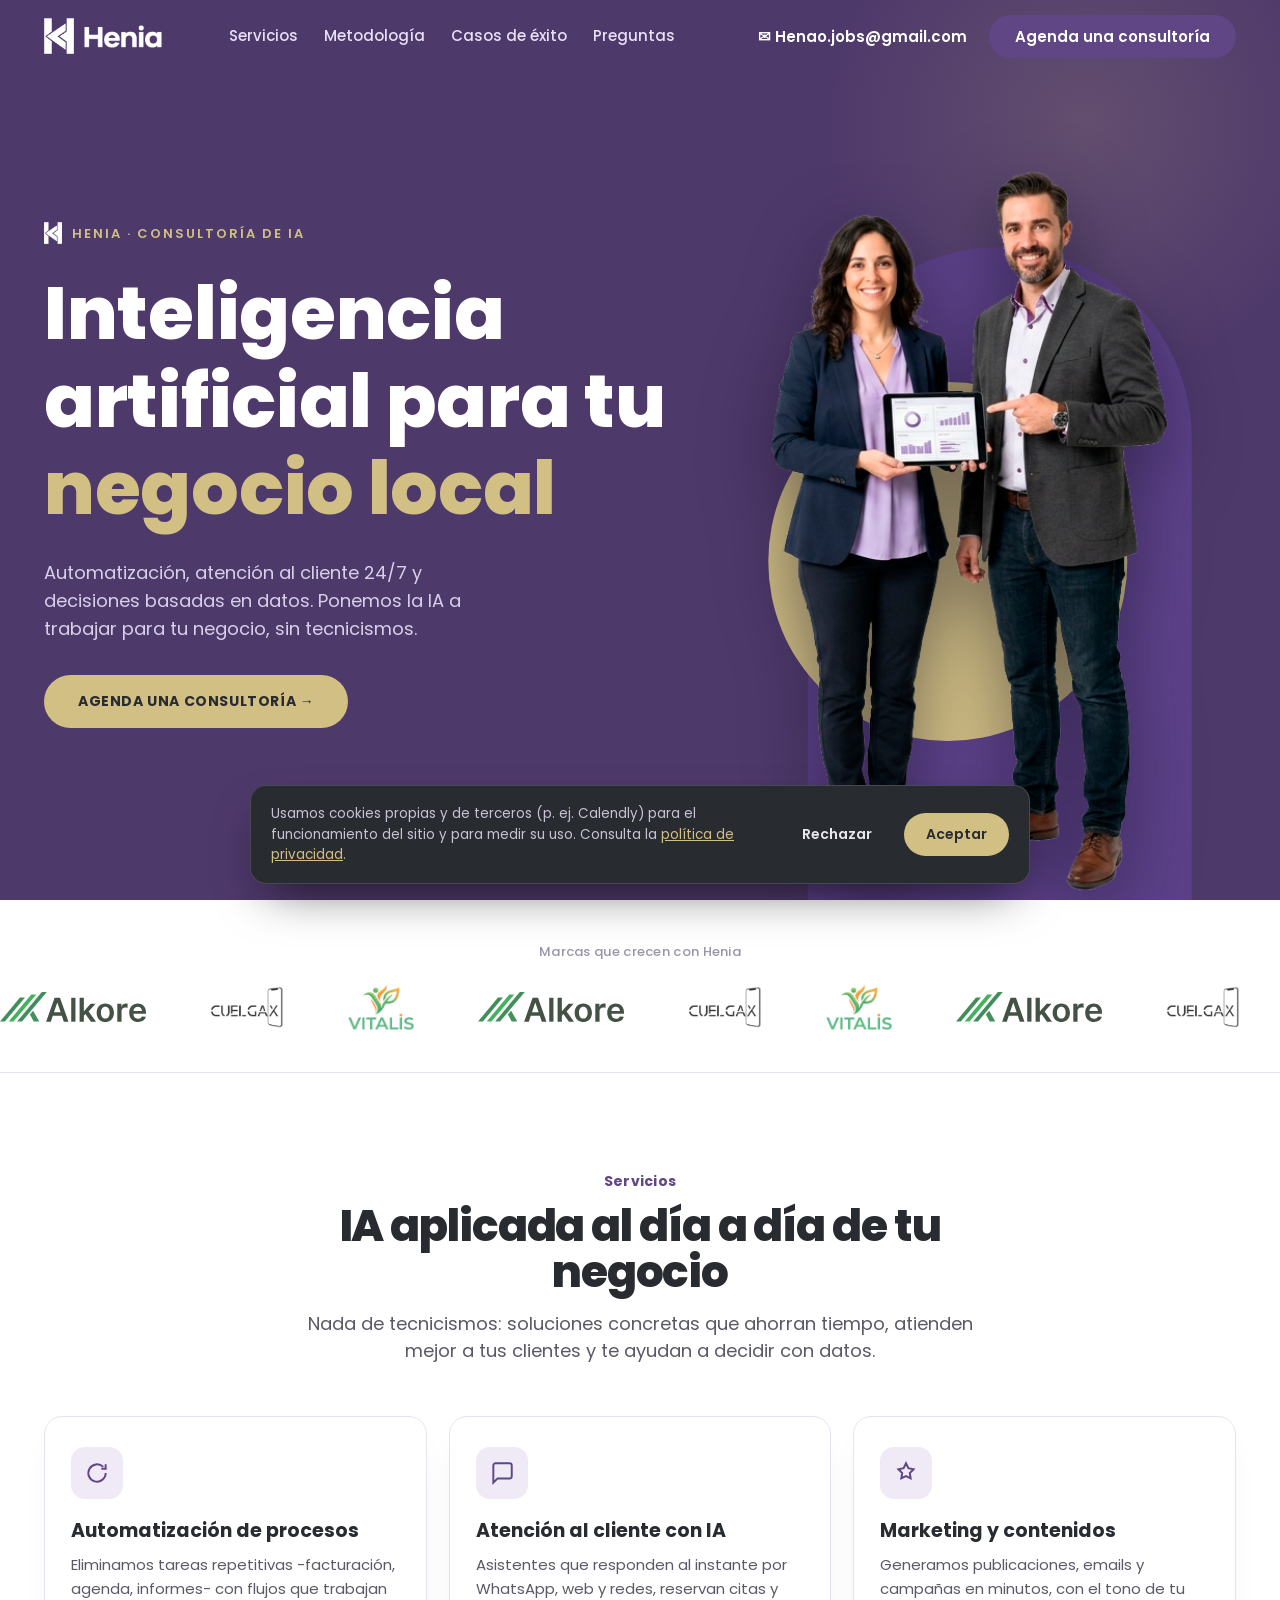
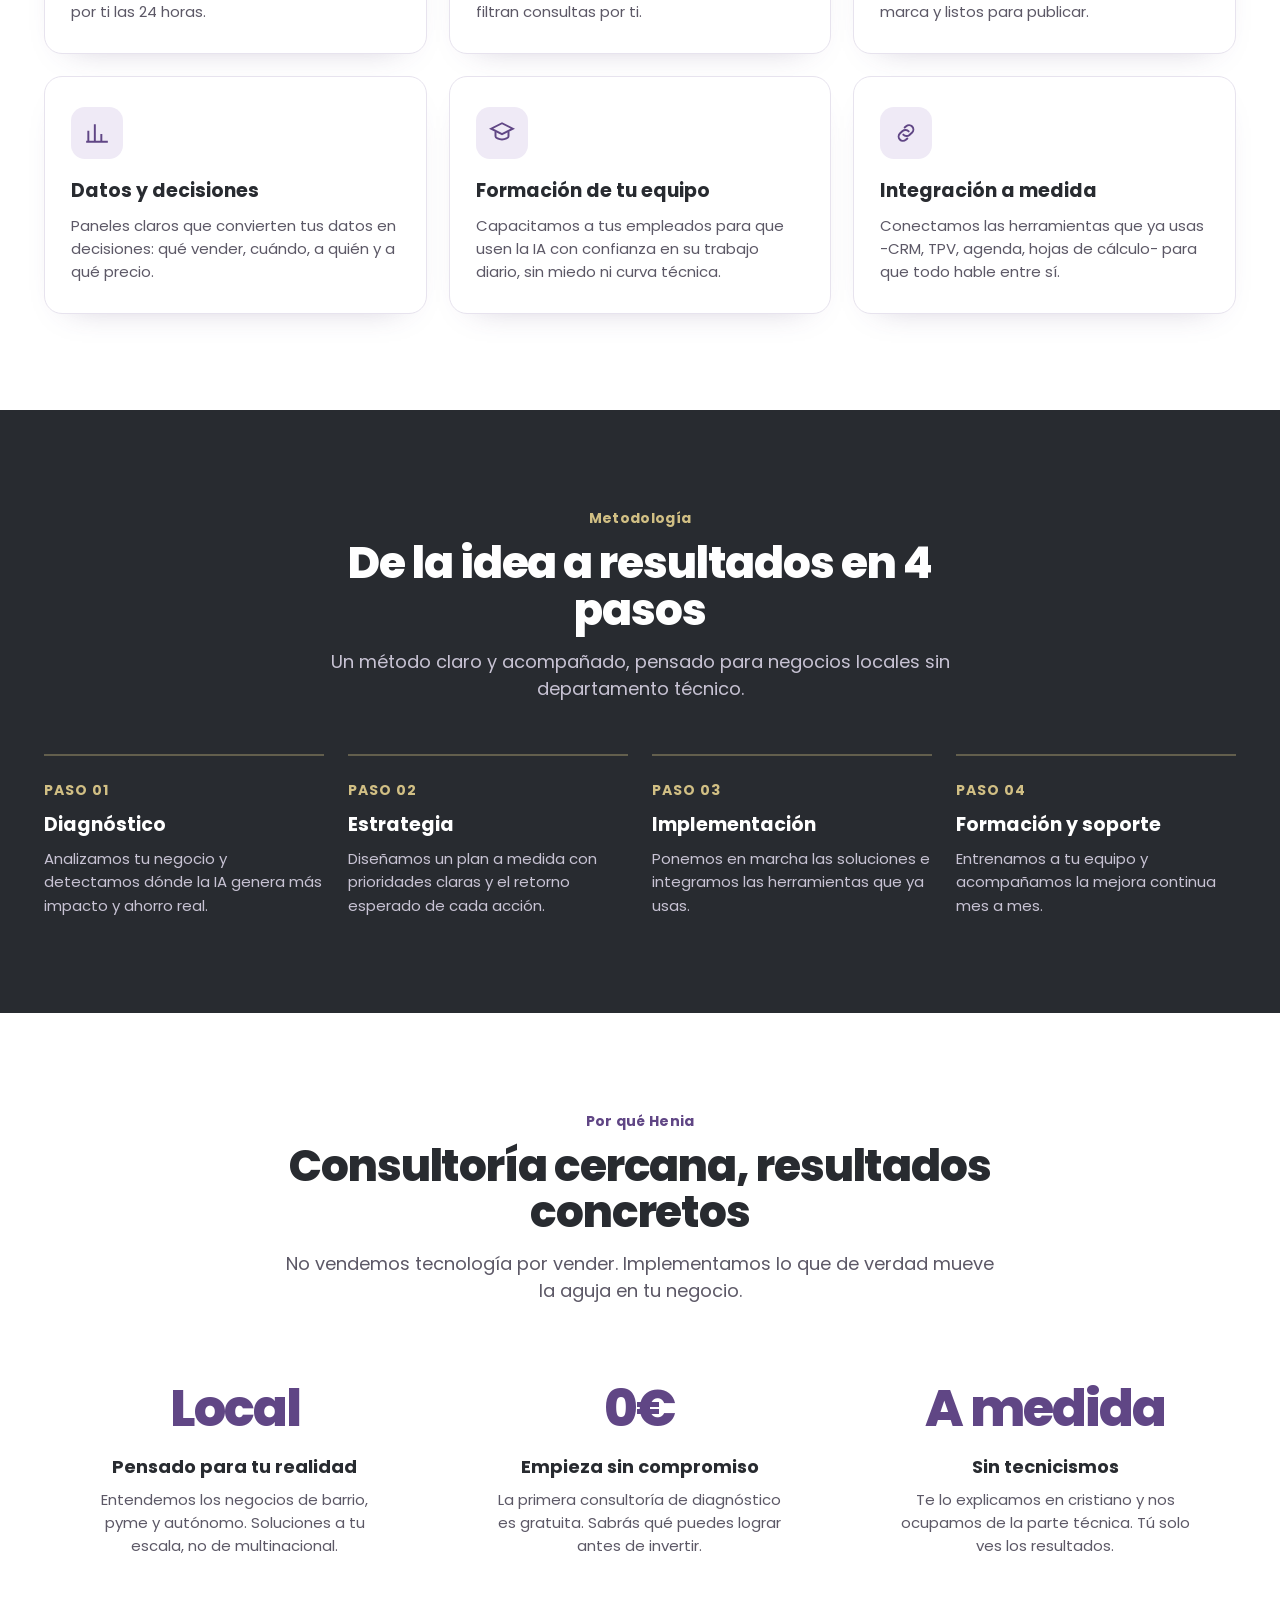
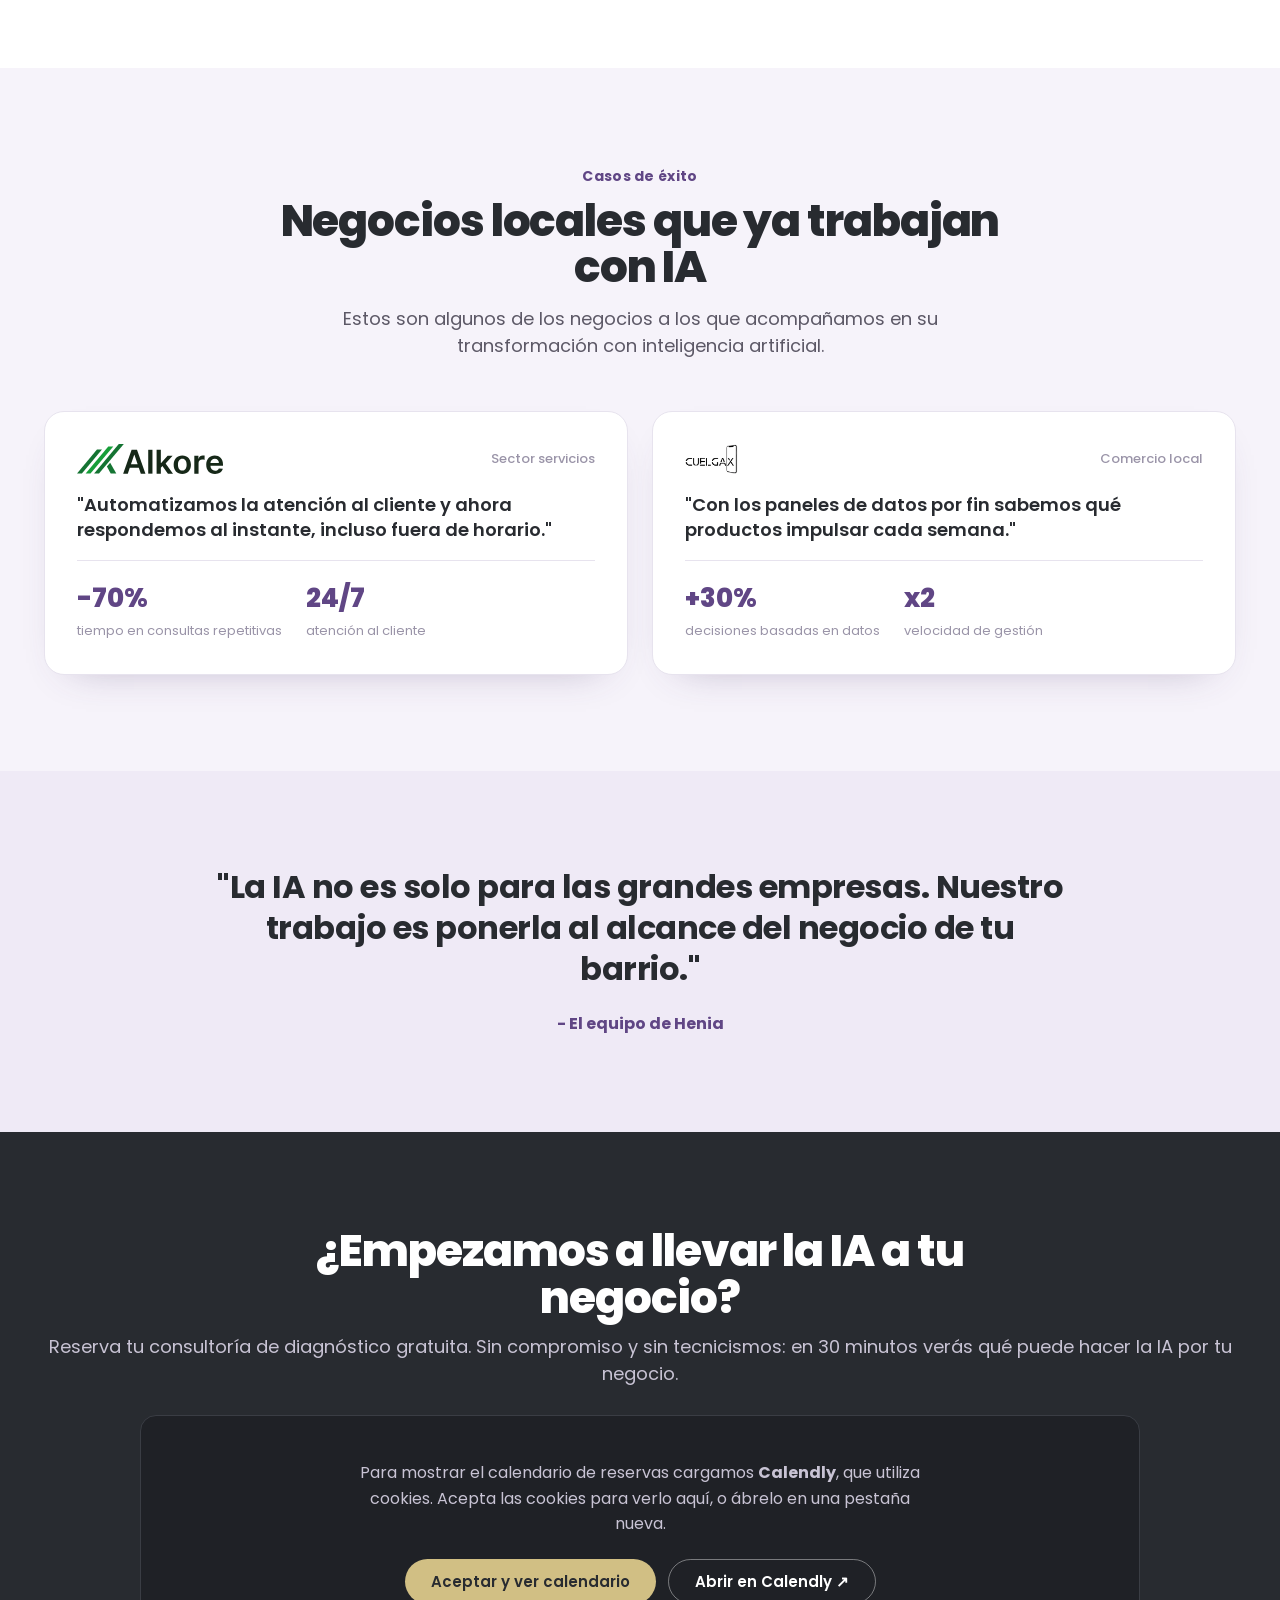
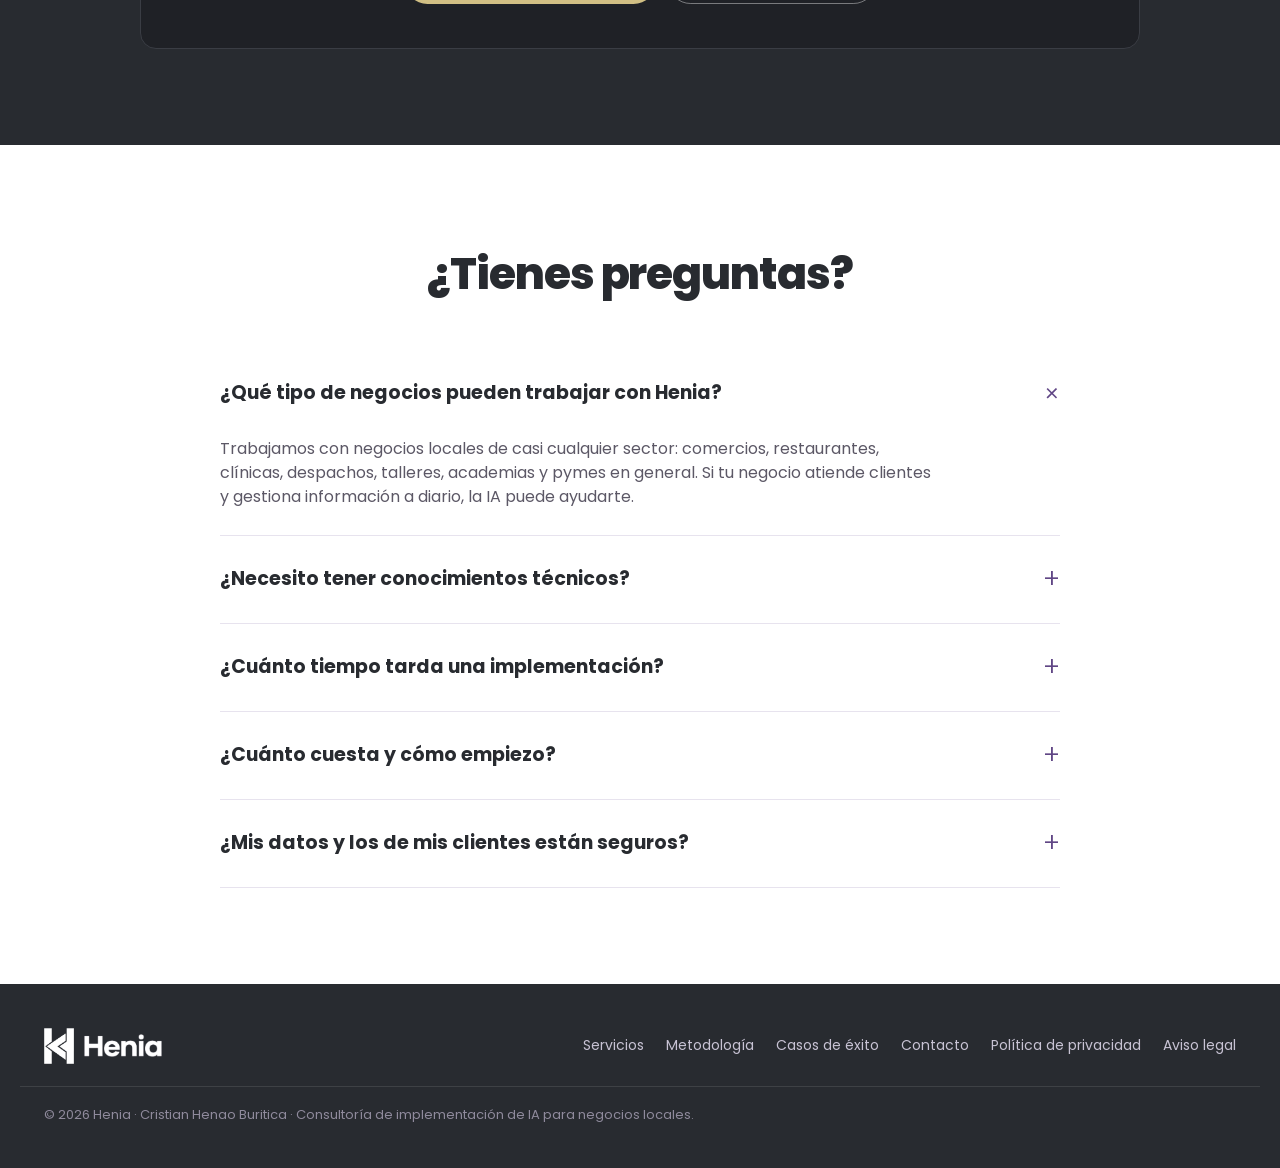
==== commit 85436553: "Legal (aviso legal + cookies), 404, WhatsApp y analitica con consentimiento - Nueva pagina aviso-leg" ====
--- a/index.html
+++ b/index.html
@@ -7,8 +7,8 @@
 <meta name="description" content="Henia implementa inteligencia artificial en negocios locales: automatización, atención al cliente 24/7 y decisiones basadas en datos. Primera consultoría gratis." />
 <meta name="robots" content="index, follow" />
 <meta name="theme-color" content="#4E396B" />
-<!-- IMPORTANTE: sustituye https://www.henia.es por tu dominio real -->
-<link rel="canonical" href="https://www.henia.es/" />
+<!-- IMPORTANTE: sustituye https://henia.es por tu dominio real -->
+<link rel="canonical" href="https://henia.es/" />
 <link rel="icon" type="image/png" href="assets/favicon.png" />
 <link rel="apple-touch-icon" href="assets/apple-touch-icon.png" />
 <!-- Open Graph -->
@@ -17,15 +17,15 @@
 <meta property="og:locale" content="es_ES" />
 <meta property="og:title" content="Consultoría de IA para negocios locales | Henia" />
 <meta property="og:description" content="Implementamos inteligencia artificial en negocios locales: automatización, atención al cliente 24/7 y decisiones basadas en datos. Primera consultoría gratis." />
-<meta property="og:url" content="https://www.henia.es/" />
-<meta property="og:image" content="https://www.henia.es/assets/og-image.jpg" />
+<meta property="og:url" content="https://henia.es/" />
+<meta property="og:image" content="https://henia.es/assets/og-image.jpg" />
 <meta property="og:image:width" content="1200" />
 <meta property="og:image:height" content="630" />
 <!-- Twitter -->
 <meta name="twitter:card" content="summary_large_image" />
 <meta name="twitter:title" content="Consultoría de IA para negocios locales | Henia" />
 <meta name="twitter:description" content="Implementamos IA en negocios locales: automatización, atención 24/7 y datos. Primera consultoría gratis." />
-<meta name="twitter:image" content="https://www.henia.es/assets/og-image.jpg" />
+<meta name="twitter:image" content="https://henia.es/assets/og-image.jpg" />
 <script type="application/ld+json">
 {
   "@context": "https://schema.org",
@@ -34,9 +34,9 @@
       "@type": "ProfessionalService",
       "name": "Henia",
       "description": "Consultoría de implementación de inteligencia artificial para negocios locales: automatización de procesos, atención al cliente con IA, marketing y decisiones basadas en datos.",
-      "url": "https://www.henia.es/",
-      "logo": "https://www.henia.es/assets/logo/isotipo-color.png",
-      "image": "https://www.henia.es/assets/hero/hero-negocio.jpg",
+      "url": "https://henia.es/",
+      "logo": "https://henia.es/assets/logo/isotipo-color.png",
+      "image": "https://henia.es/assets/hero/hero-negocio.jpg",
       "areaServed": "ES",
       "email": "Henao.jobs@gmail.com",
       "address": {"@type": "PostalAddress", "postalCode": "45210", "addressCountry": "ES"},
@@ -284,6 +284,13 @@
   .ck-accept{background:var(--gold);color:var(--charcoal)}
   .ck-reject{background:transparent;color:#e8e6ee;border:1px solid rgba(255,255,255,.35)}
 
+  /* Botón flotante de WhatsApp */
+  .wa-btn{position:fixed;bottom:22px;right:22px;z-index:150;width:58px;height:58px;border-radius:50%;background:#25D366;display:flex;align-items:center;justify-content:center;box-shadow:0 10px 26px -6px rgba(37,211,102,.6);transition:.2s;opacity:0;visibility:hidden;transform:translateY(10px)}
+  .wa-btn.show{opacity:1;visibility:visible;transform:translateY(0)}
+  .wa-btn:hover{transform:scale(1.07)}
+  .wa-btn svg{width:32px;height:32px;fill:#fff}
+  @media(max-width:600px){.wa-btn{width:52px;height:52px;bottom:18px;right:18px}.wa-btn svg{width:29px;height:29px}}
+
   @media(max-width:960px){
     .split{grid-template-columns:minmax(0,1fr);gap:36px}
     .themes,.svc-grid,.steps,.pillars,.cases{grid-template-columns:minmax(0,1fr)}
@@ -585,10 +592,16 @@
       <a href="#casos">Casos de éxito</a>
       <a href="#contacto">Contacto</a>
       <a href="politica-privacidad.html">Política de privacidad</a>
+      <a href="aviso-legal.html">Aviso legal</a>
     </div>
   </div>
   <p class="foot-copy">© 2026 Henia · Cristian Henao Buritica · Consultoría de implementación de IA para negocios locales.</p>
 </footer>
+
+<!-- Botón flotante de WhatsApp -->
+<a class="wa-btn" id="wa-btn" href="https://wa.me/34666810722?text=Hola%2C%20me%20gustar%C3%ADa%20saber%20m%C3%A1s%20sobre%20Henia" target="_blank" rel="noopener" aria-label="Escríbenos por WhatsApp">
+  <svg viewBox="0 0 32 32" aria-hidden="true"><path d="M16 3C9.4 3 4 8.4 4 15c0 2.1.6 4.2 1.6 6L4 29l8.2-1.6c1.7.9 3.7 1.4 5.8 1.4 6.6 0 12-5.4 12-12S22.6 3 16 3zm0 21.8c-1.8 0-3.6-.5-5.1-1.4l-.4-.2-4.9 1 1-4.7-.3-.4C5.4 18.4 5 16.7 5 15 5 9.5 9.9 5 16 5s11 4.5 11 10-4.9 9.8-11 9.8zm5.6-7.4c-.3-.2-1.8-.9-2.1-1s-.5-.2-.7.2-.8 1-.9 1.1-.3.2-.6 0c-.3-.2-1.3-.5-2.5-1.5-.9-.8-1.5-1.8-1.7-2.1s0-.5.1-.6l.5-.5c.1-.2.2-.3.3-.5s0-.4 0-.5c-.1-.2-.7-1.6-.9-2.2-.2-.6-.5-.5-.7-.5h-.6c-.2 0-.5.1-.8.4-.3.3-1 1-1 2.5s1.1 2.9 1.2 3.1c.2.2 2.1 3.2 5.1 4.5.7.3 1.3.5 1.7.6.7.2 1.4.2 1.9.1.6-.1 1.8-.7 2-1.4.3-.7.3-1.3.2-1.4-.1-.2-.3-.2-.6-.4z"/></svg>
+</a>
 
 <!-- Banner de cookies (RGPD/LSSI) -->
 <div class="cookie-bar" id="cookie-bar" hidden>
@@ -659,15 +672,34 @@
     io.observe(mount);
   } else { calInView = true; renderCal(); }
 
+  // Google Analytics (GA4) — solo con consentimiento. Pon tu ID de medición aquí:
+  var GA_ID = ''; // p. ej. 'G-XXXXXXXXXX'
+  var gaLoaded = false;
+  function loadAnalytics(){
+    if(gaLoaded || !GA_ID) return; gaLoaded = true;
+    var s = document.createElement('script'); s.async = true;
+    s.src = 'https://www.googletagmanager.com/gtag/js?id=' + GA_ID;
+    document.head.appendChild(s);
+    window.dataLayer = window.dataLayer || [];
+    function gtag(){ dataLayer.push(arguments); }
+    window.gtag = gtag; gtag('js', new Date()); gtag('config', GA_ID, { anonymize_ip: true });
+  }
+
+  // Botón de WhatsApp: se muestra una vez decidido el consentimiento
+  var wa = document.getElementById('wa-btn');
+  function showWa(){ if(wa) wa.classList.add('show'); }
+
   // Banner
   function hideBar(){ if(bar) bar.hidden = true; }
-  if(bar && !consent()){ bar.hidden = false; }
+  if(bar && !consent()){ bar.hidden = false; } else { showWa(); }
+  if(consent() === 'accepted'){ loadAnalytics(); }
+
   var accept = document.getElementById('ck-accept');
   var reject = document.getElementById('ck-reject');
   var calAccept = document.getElementById('cal-accept');
-  if(accept) accept.addEventListener('click', function(){ save('accepted'); hideBar(); if(calInView) renderCal(); });
-  if(reject) reject.addEventListener('click', function(){ save('rejected'); hideBar(); if(calInView) renderCal(); });
-  if(calAccept) calAccept.addEventListener('click', function(){ save('accepted'); hideBar(); renderCal(); });
+  if(accept) accept.addEventListener('click', function(){ save('accepted'); hideBar(); showWa(); loadAnalytics(); if(calInView) renderCal(); });
+  if(reject) reject.addEventListener('click', function(){ save('rejected'); hideBar(); showWa(); if(calInView) renderCal(); });
+  if(calAccept) calAccept.addEventListener('click', function(){ save('accepted'); hideBar(); showWa(); loadAnalytics(); renderCal(); });
 </script>
 </body>
 </html>
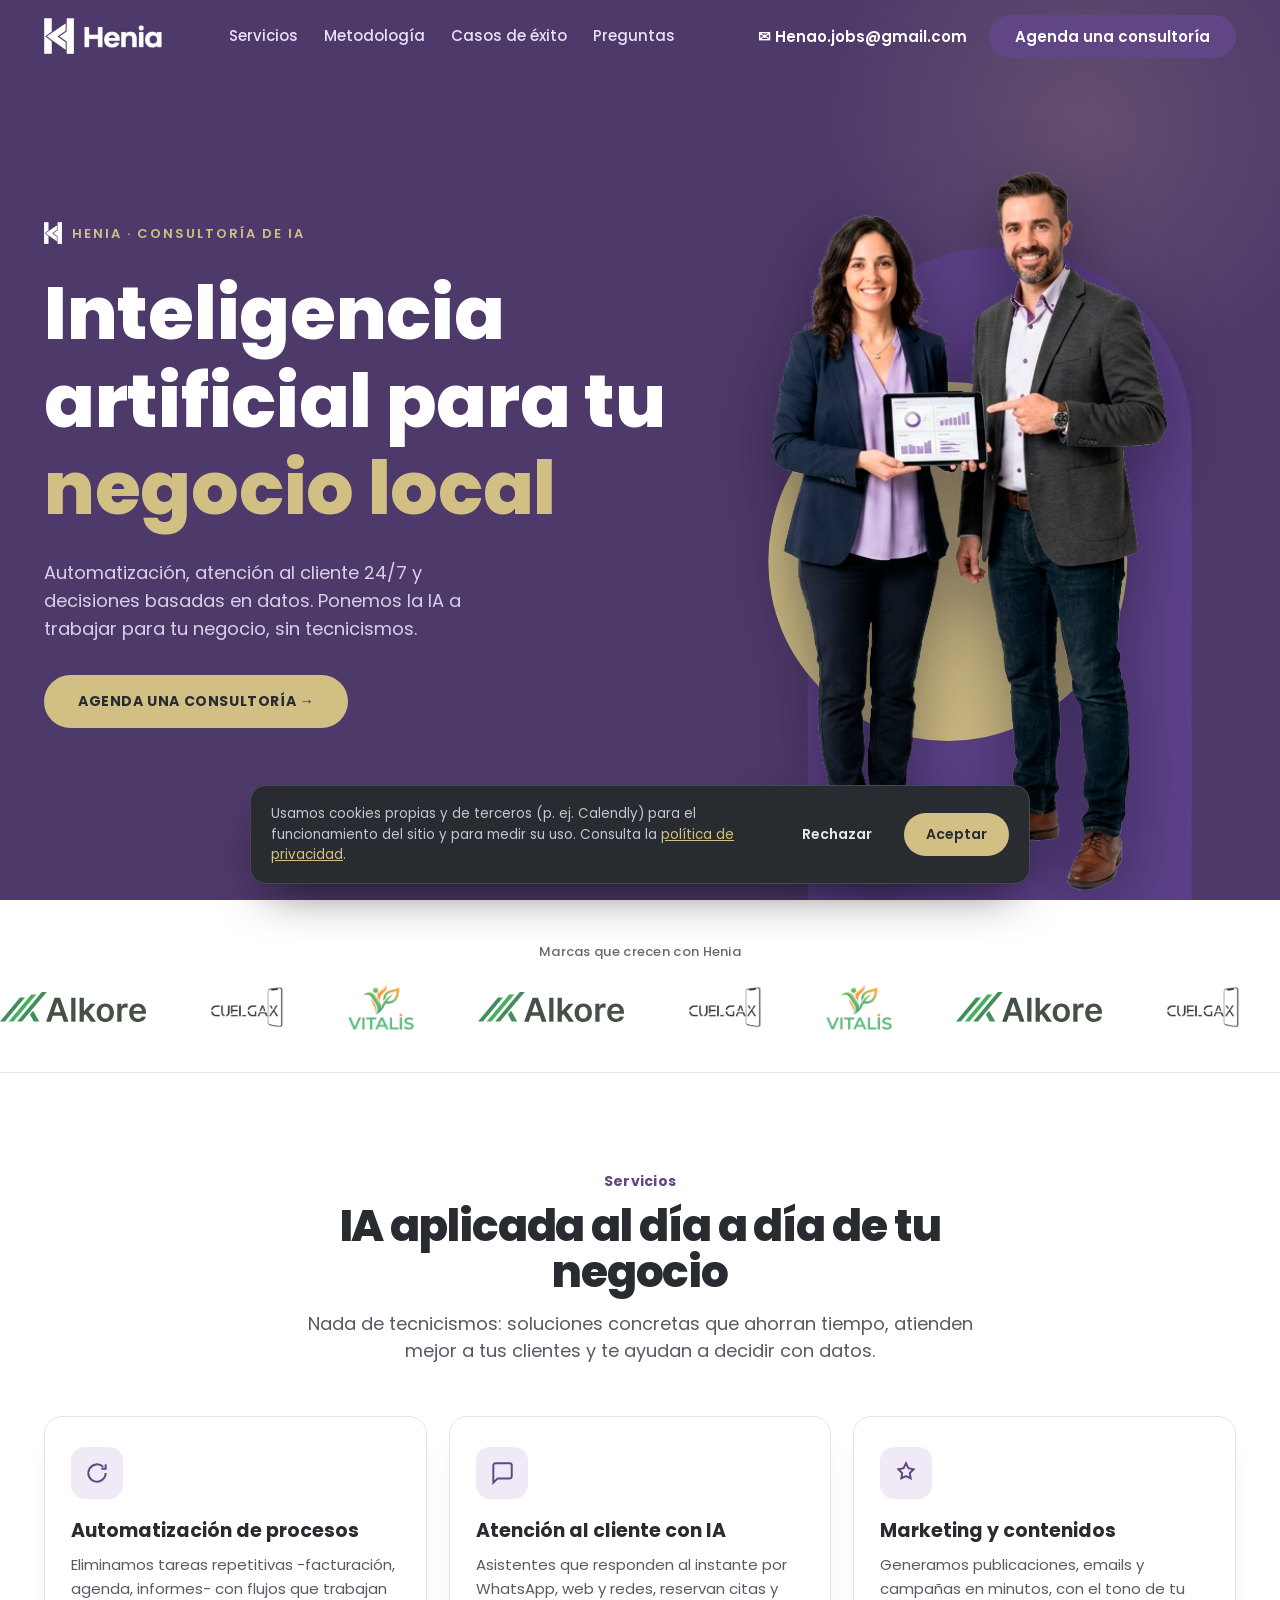
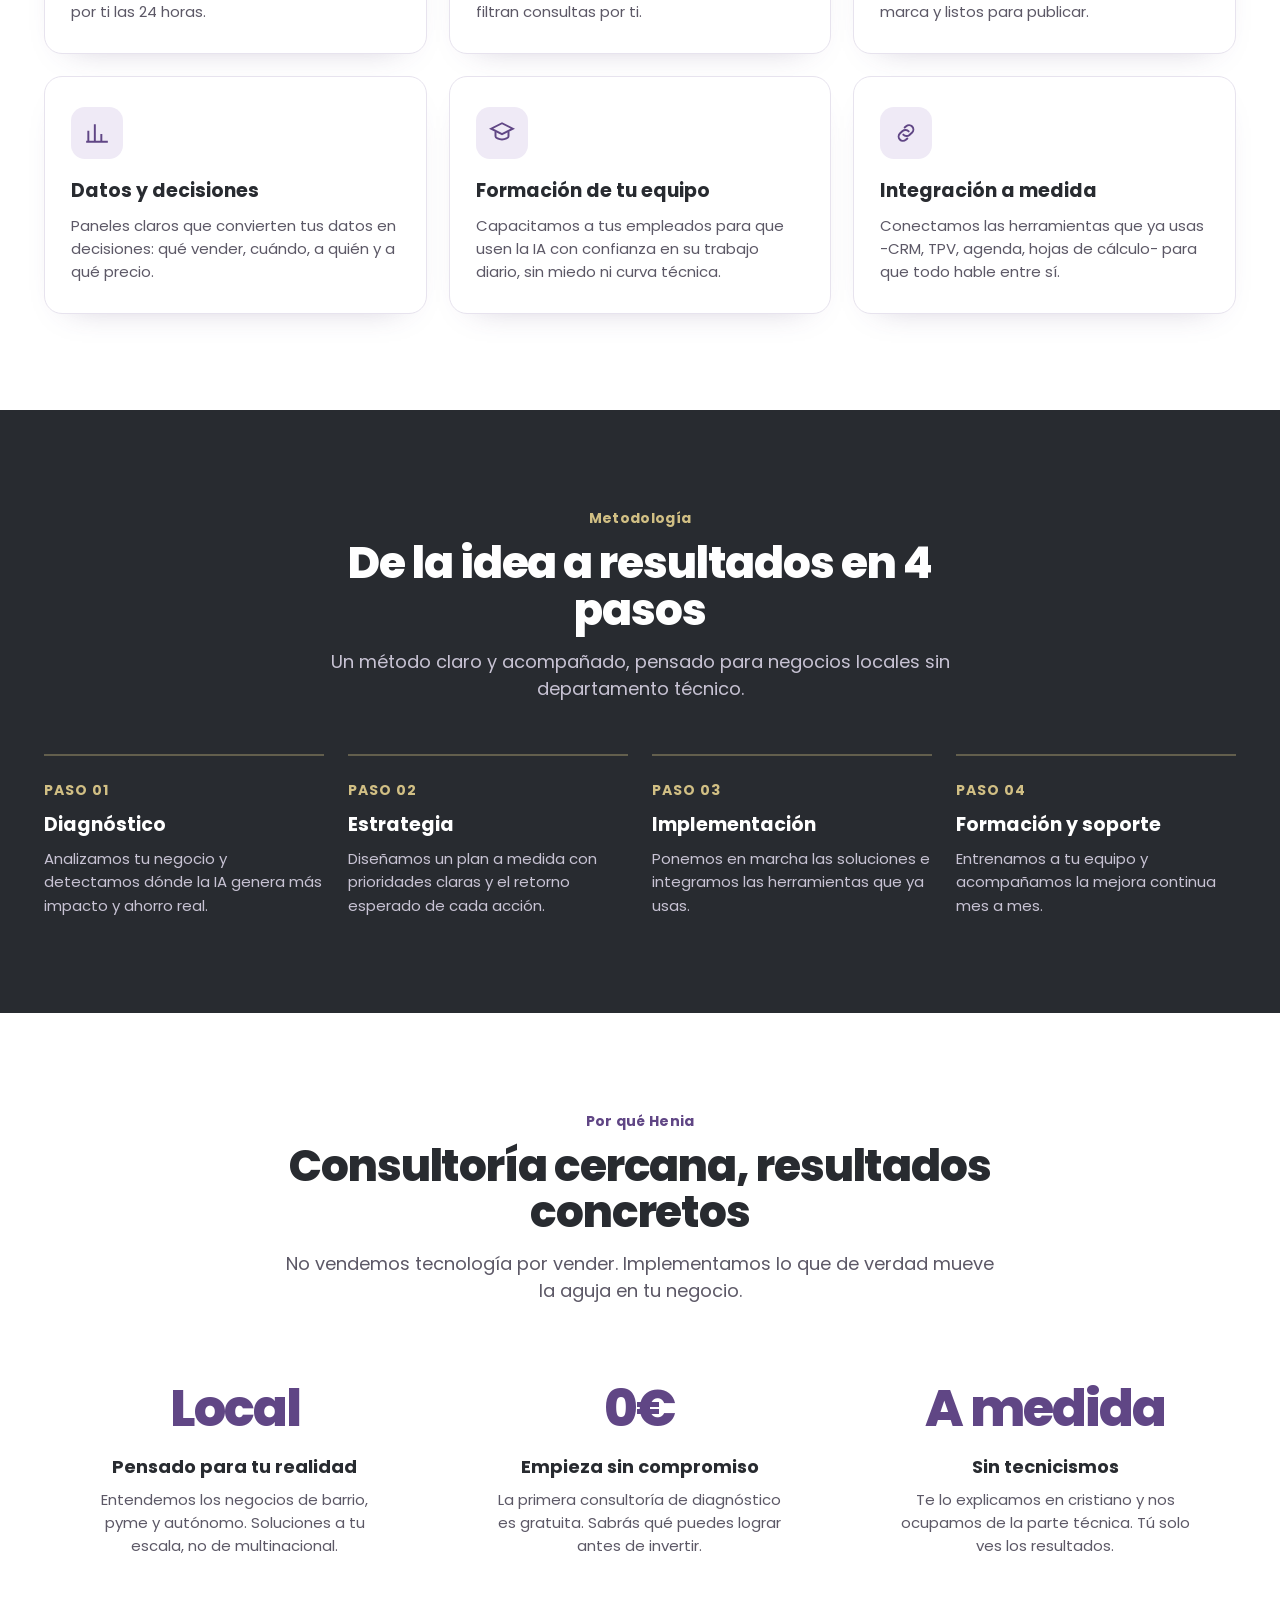
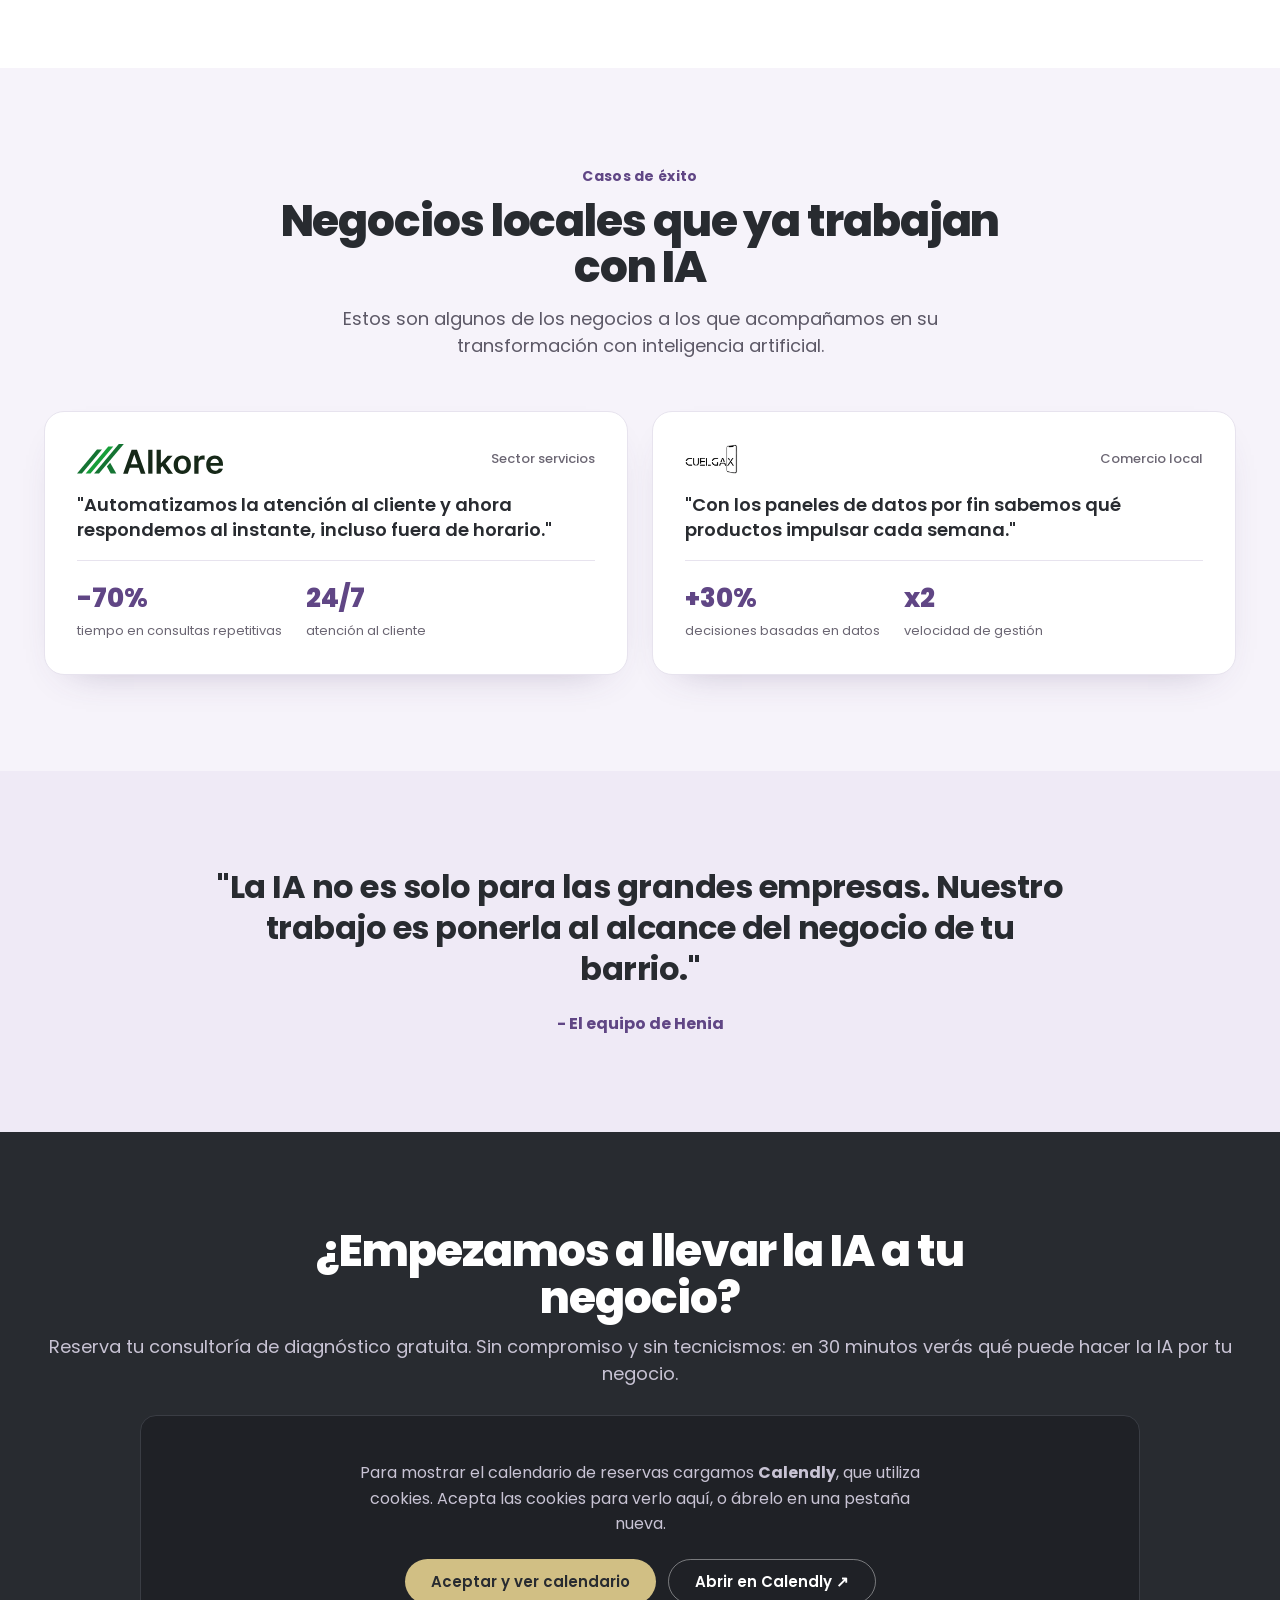
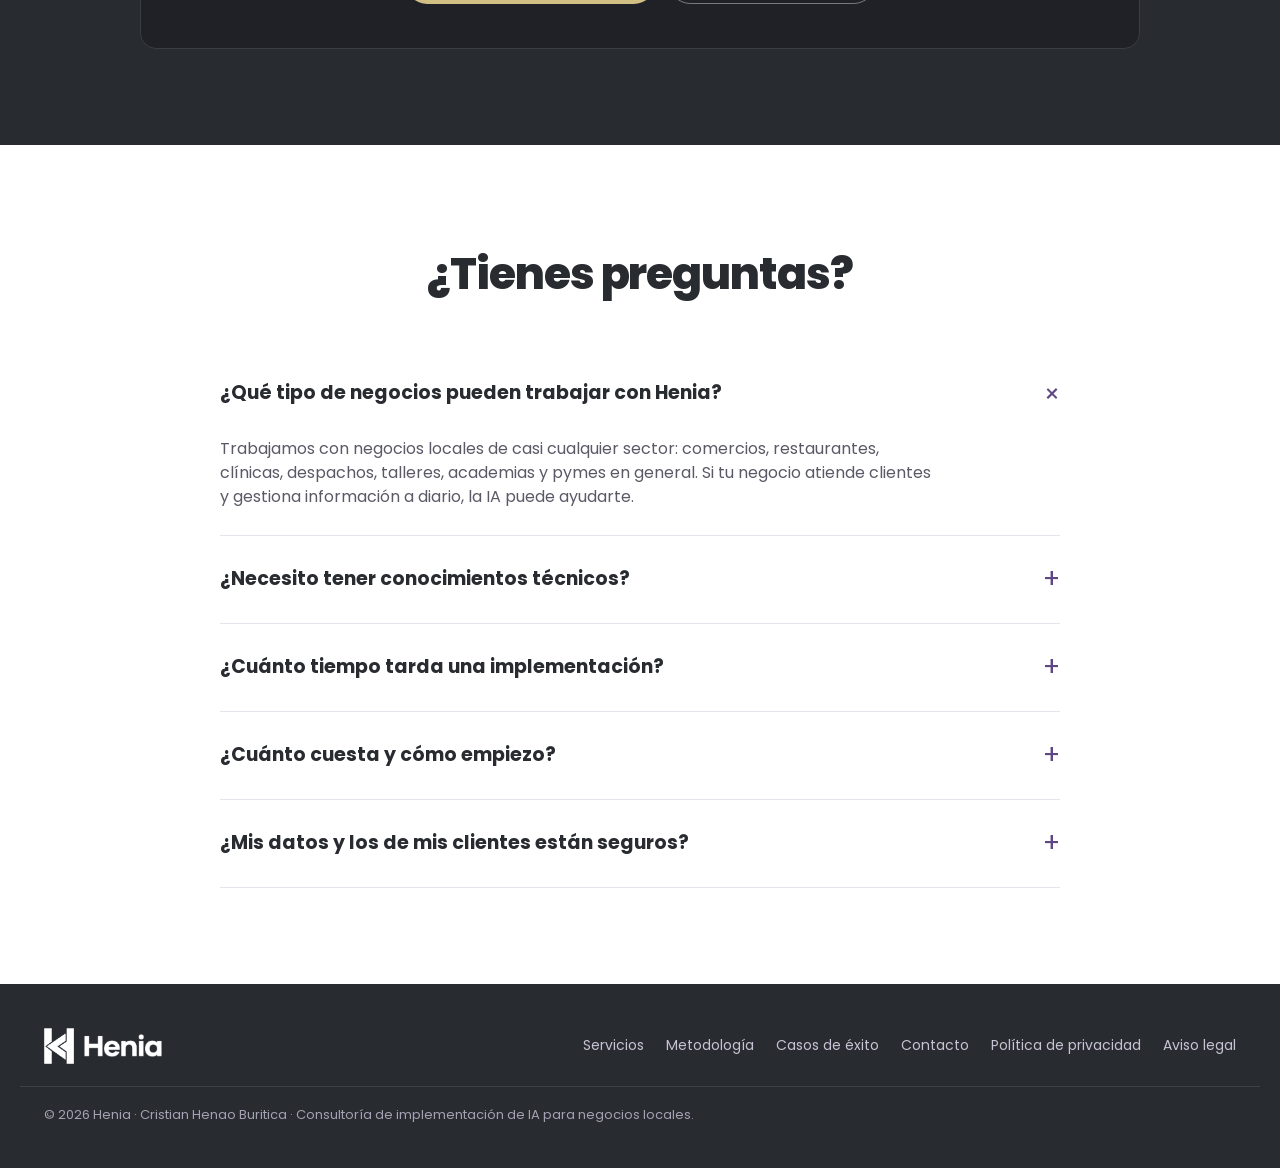
==== commit b4341f67: "Perf/privacidad: auto-alojar Poppins + accesibilidad (contraste) - Fuentes Poppins auto-alojadas (as" ====
--- a/index.html
+++ b/index.html
@@ -6,6 +6,7 @@
 <title>Consultoría de IA para negocios locales | Henia</title>
 <meta name="description" content="Henia implementa inteligencia artificial en negocios locales: automatización, atención al cliente 24/7 y decisiones basadas en datos. Primera consultoría gratis." />
 <meta name="robots" content="index, follow" />
+<meta name="google-site-verification" content="tbyjicW8b4__G2WLnPJxpGAnaS1wYiltdib8lqSVzGE" />
 <meta name="theme-color" content="#4E396B" />
 <!-- IMPORTANTE: sustituye https://henia.es por tu dominio real -->
 <link rel="canonical" href="https://henia.es/" />
@@ -57,9 +58,7 @@
 }
 </script>
 <link rel="preload" as="image" href="assets/hero/equipo.png" fetchpriority="high" />
-<link rel="preconnect" href="https://fonts.googleapis.com">
-<link rel="preconnect" href="https://fonts.gstatic.com" crossorigin>
-<link href="https://fonts.googleapis.com/css2?family=Poppins:wght@400;500;600;700;800&display=swap" rel="stylesheet">
+<link rel="stylesheet" href="assets/fonts.css">
 <link href="https://assets.calendly.com/assets/external/widget.css" rel="stylesheet">
 <style>
   :root{
@@ -163,7 +162,7 @@
 
   /* Logo soup */
   .logos{padding:42px 0;border-bottom:1px solid var(--line);overflow:hidden}
-  .logos .cap{text-align:center;color:#9a94a8;font-size:13px;font-weight:500;margin-bottom:22px;letter-spacing:.3px}
+  .logos .cap{text-align:center;color:#6b6673;font-size:13px;font-weight:500;margin-bottom:22px;letter-spacing:.3px}
   .marquee{display:flex;gap:64px;align-items:center;animation:scroll 30s linear infinite;width:max-content}
   .marquee span{font-weight:800;font-size:22px;color:var(--purple-dark);opacity:.4;letter-spacing:-.5px;white-space:nowrap}
   .marquee img{height:30px;width:auto;display:block;opacity:.8;transition:.2s}
@@ -188,7 +187,7 @@
   .theme:nth-child(2) .top{background:linear-gradient(150deg,var(--purple-light),var(--purple-dark))}
   .theme:nth-child(3) .top{background:linear-gradient(150deg,#8f78b8,var(--purple))}
   .theme .cap{padding:16px 18px;font-weight:700}
-  .theme .cap small{display:block;color:#9a94a8;font-weight:500;margin-top:2px}
+  .theme .cap small{display:block;color:#6b6673;font-weight:500;margin-top:2px}
 
   .dark{background:var(--charcoal);color:#fff}
   .split{display:grid;grid-template-columns:1fr 1fr;gap:60px;align-items:center}
@@ -254,18 +253,18 @@
   .case-card{background:#fff;border:1px solid var(--line);border-radius:20px;padding:32px;box-shadow:0 16px 40px -28px rgba(78,57,107,.45)}
   .case-card .top{display:flex;align-items:center;justify-content:space-between;margin-bottom:18px;gap:16px}
   .case-card .top img{height:30px;width:auto}
-  .case-card .top .sector{font-size:13px;color:#9a94a8;font-weight:500}
+  .case-card .top .sector{font-size:13px;color:#6b6673;font-weight:500}
   .case-card blockquote{font-size:18px;font-weight:600;color:var(--charcoal);line-height:1.4;margin-bottom:18px}
   .case-card .result{display:flex;gap:24px;flex-wrap:wrap;border-top:1px solid var(--line);padding-top:18px}
   .case-card .result b{display:block;font-size:26px;font-weight:800;color:var(--purple)}
-  .case-card .result span{font-size:13px;color:#9a94a8}
+  .case-card .result span{font-size:13px;color:#6b6673}
   .case-name{font-weight:800;font-size:22px;color:var(--purple-dark)}
 
   footer{background:var(--charcoal);color:#c8c3d4;padding:44px 0}
   .foot{display:flex;justify-content:space-between;align-items:center;flex-wrap:wrap;gap:18px}
   .foot-links{display:flex;gap:22px;flex-wrap:wrap;font-size:14px}
   .foot-links a:hover{color:var(--gold)}
-  .foot-copy{max-width:1240px;margin:22px auto 0;padding:18px 24px 0;border-top:1px solid rgba(255,255,255,.1);font-size:13px;color:#8f8a9c}
+  .foot-copy{max-width:1240px;margin:22px auto 0;padding:18px 24px 0;border-top:1px solid rgba(255,255,255,.1);font-size:13px;color:#a6a1b2}
 
   /* Fallback del calendario (sin consentimiento) */
   .cal-fallback{max-width:1000px;margin:8px auto 0;background:#1f2126;border:1px solid #3a3d44;border-radius:16px;padding:44px 28px;text-align:center;color:#c8c3d4}
--- a/assets/fonts.css
+++ b/assets/fonts.css
@@ -0,0 +1,10 @@
+@font-face{font-family:'Poppins';font-style:normal;font-weight:400;font-display:swap;src:url('fonts/poppins-400-latin-ext.woff2') format('woff2');unicode-range:U+0100-02BA, U+02BD-02C5, U+02C7-02CC, U+02CE-02D7, U+02DD-02FF, U+0304, U+0308, U+0329, U+1D00-1DBF, U+1E00-1E9F, U+1EF2-1EFF, U+2020, U+20A0-20AB, U+20AD-20C0, U+2113, U+2C60-2C7F, U+A720-A7FF;}
+@font-face{font-family:'Poppins';font-style:normal;font-weight:400;font-display:swap;src:url('fonts/poppins-400-latin.woff2') format('woff2');unicode-range:U+0000-00FF, U+0131, U+0152-0153, U+02BB-02BC, U+02C6, U+02DA, U+02DC, U+0304, U+0308, U+0329, U+2000-206F, U+20AC, U+2122, U+2191, U+2193, U+2212, U+2215, U+FEFF, U+FFFD;}
+@font-face{font-family:'Poppins';font-style:normal;font-weight:500;font-display:swap;src:url('fonts/poppins-500-latin-ext.woff2') format('woff2');unicode-range:U+0100-02BA, U+02BD-02C5, U+02C7-02CC, U+02CE-02D7, U+02DD-02FF, U+0304, U+0308, U+0329, U+1D00-1DBF, U+1E00-1E9F, U+1EF2-1EFF, U+2020, U+20A0-20AB, U+20AD-20C0, U+2113, U+2C60-2C7F, U+A720-A7FF;}
+@font-face{font-family:'Poppins';font-style:normal;font-weight:500;font-display:swap;src:url('fonts/poppins-500-latin.woff2') format('woff2');unicode-range:U+0000-00FF, U+0131, U+0152-0153, U+02BB-02BC, U+02C6, U+02DA, U+02DC, U+0304, U+0308, U+0329, U+2000-206F, U+20AC, U+2122, U+2191, U+2193, U+2212, U+2215, U+FEFF, U+FFFD;}
+@font-face{font-family:'Poppins';font-style:normal;font-weight:600;font-display:swap;src:url('fonts/poppins-600-latin-ext.woff2') format('woff2');unicode-range:U+0100-02BA, U+02BD-02C5, U+02C7-02CC, U+02CE-02D7, U+02DD-02FF, U+0304, U+0308, U+0329, U+1D00-1DBF, U+1E00-1E9F, U+1EF2-1EFF, U+2020, U+20A0-20AB, U+20AD-20C0, U+2113, U+2C60-2C7F, U+A720-A7FF;}
+@font-face{font-family:'Poppins';font-style:normal;font-weight:600;font-display:swap;src:url('fonts/poppins-600-latin.woff2') format('woff2');unicode-range:U+0000-00FF, U+0131, U+0152-0153, U+02BB-02BC, U+02C6, U+02DA, U+02DC, U+0304, U+0308, U+0329, U+2000-206F, U+20AC, U+2122, U+2191, U+2193, U+2212, U+2215, U+FEFF, U+FFFD;}
+@font-face{font-family:'Poppins';font-style:normal;font-weight:700;font-display:swap;src:url('fonts/poppins-700-latin-ext.woff2') format('woff2');unicode-range:U+0100-02BA, U+02BD-02C5, U+02C7-02CC, U+02CE-02D7, U+02DD-02FF, U+0304, U+0308, U+0329, U+1D00-1DBF, U+1E00-1E9F, U+1EF2-1EFF, U+2020, U+20A0-20AB, U+20AD-20C0, U+2113, U+2C60-2C7F, U+A720-A7FF;}
+@font-face{font-family:'Poppins';font-style:normal;font-weight:700;font-display:swap;src:url('fonts/poppins-700-latin.woff2') format('woff2');unicode-range:U+0000-00FF, U+0131, U+0152-0153, U+02BB-02BC, U+02C6, U+02DA, U+02DC, U+0304, U+0308, U+0329, U+2000-206F, U+20AC, U+2122, U+2191, U+2193, U+2212, U+2215, U+FEFF, U+FFFD;}
+@font-face{font-family:'Poppins';font-style:normal;font-weight:800;font-display:swap;src:url('fonts/poppins-800-latin-ext.woff2') format('woff2');unicode-range:U+0100-02BA, U+02BD-02C5, U+02C7-02CC, U+02CE-02D7, U+02DD-02FF, U+0304, U+0308, U+0329, U+1D00-1DBF, U+1E00-1E9F, U+1EF2-1EFF, U+2020, U+20A0-20AB, U+20AD-20C0, U+2113, U+2C60-2C7F, U+A720-A7FF;}
+@font-face{font-family:'Poppins';font-style:normal;font-weight:800;font-display:swap;src:url('fonts/poppins-800-latin.woff2') format('woff2');unicode-range:U+0000-00FF, U+0131, U+0152-0153, U+02BB-02BC, U+02C6, U+02DA, U+02DC, U+0304, U+0308, U+0329, U+2000-206F, U+20AC, U+2122, U+2191, U+2193, U+2212, U+2215, U+FEFF, U+FFFD;}
